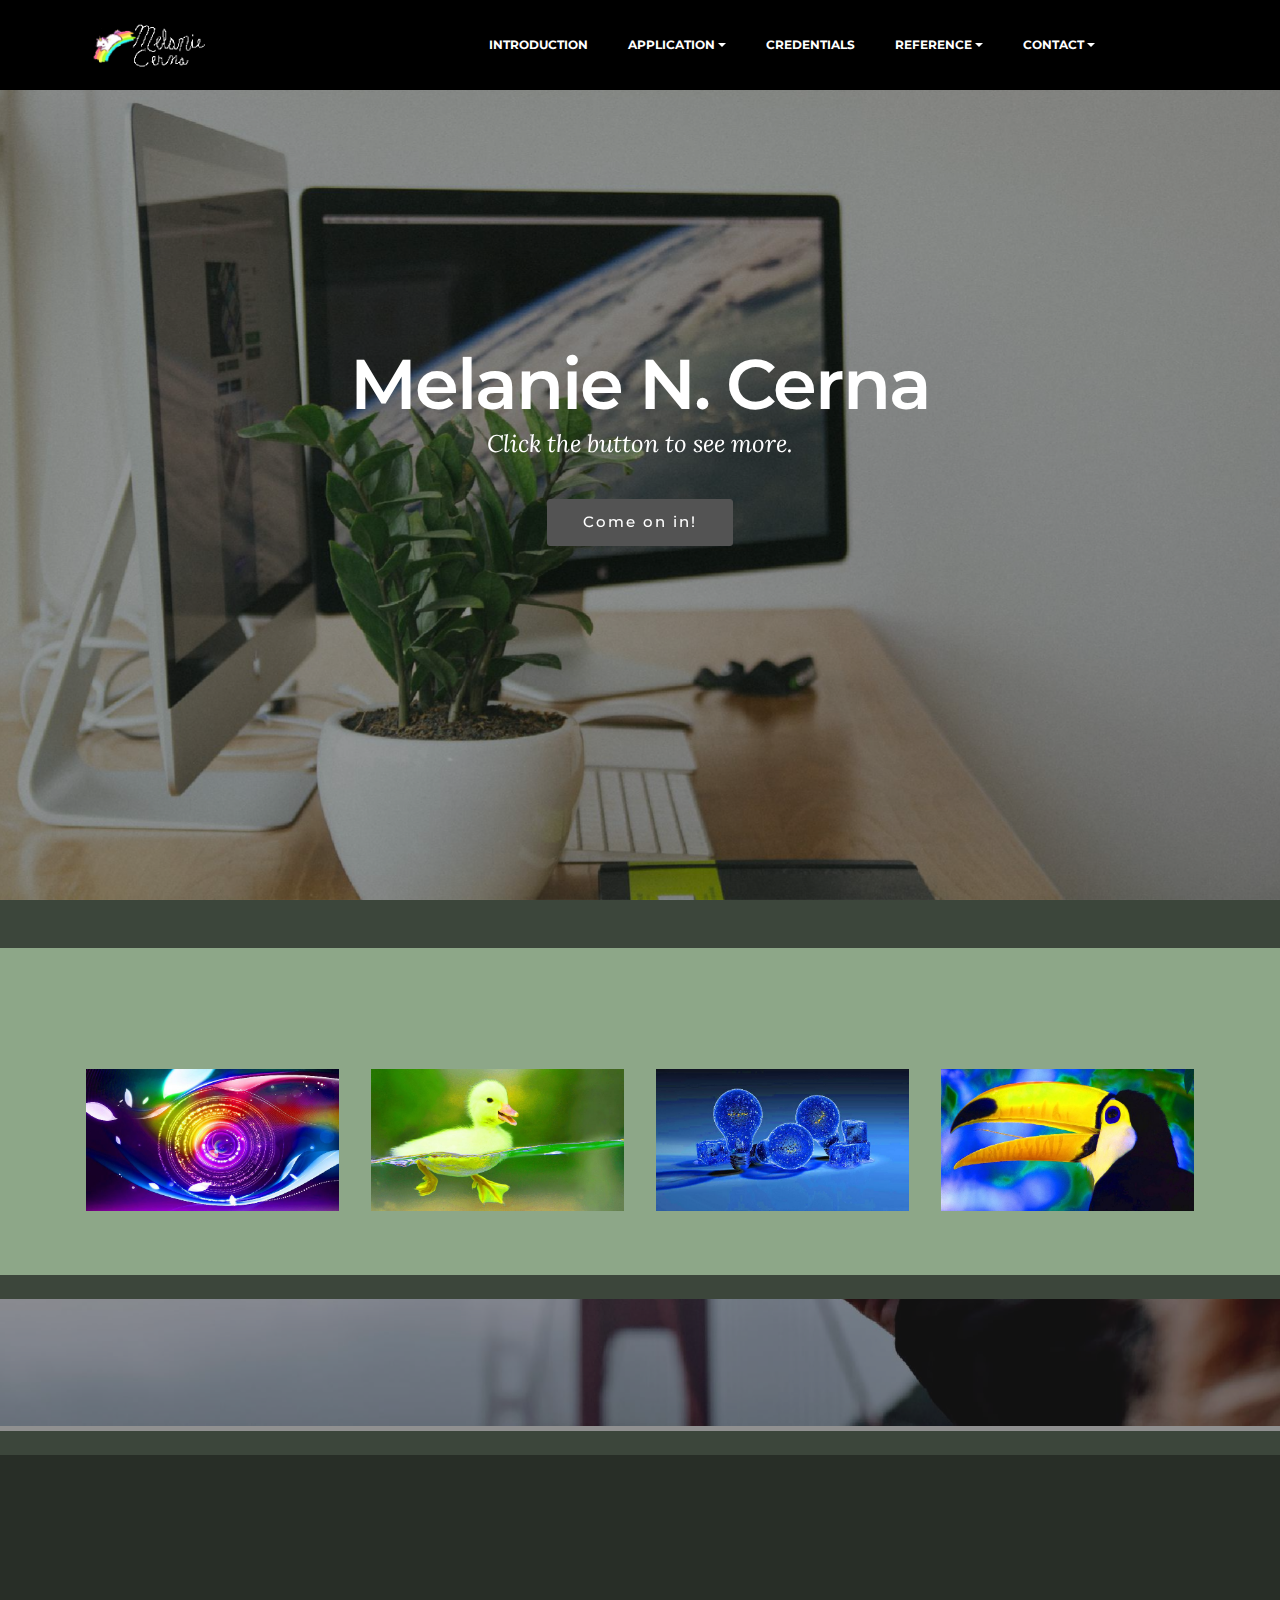
==== index.html @ 6607d33d "create github pages" ====
<!DOCTYPE html>
<html>
<head>
  <!-- Site made with Mobirise Website Builder v3.11.1, https://mobirise.com -->
  <meta charset="UTF-8">
  <meta http-equiv="X-UA-Compatible" content="IE=edge">
  <meta name="generator" content="Mobirise v3.11.1, mobirise.com">
  <meta name="viewport" content="width=device-width, initial-scale=1">
  <link rel="shortcut icon" href="assets/images/mobirise-logo-creation-384x128.png" type="image/x-icon">
  <meta name="description" content="">
  <title>Melanie Cerna</title>
  <link rel="stylesheet" href="https://fonts.googleapis.com/css?family=Lora:400,700,400italic,700italic&amp;subset=latin">
  <link rel="stylesheet" href="https://fonts.googleapis.com/css?family=Montserrat:400,700">
  <link rel="stylesheet" href="https://fonts.googleapis.com/css?family=Raleway:100,100i,200,200i,300,300i,400,400i,500,500i,600,600i,700,700i,800,800i,900,900i">
  <link rel="stylesheet" href="assets/bootstrap-material-design-font/css/material.css">
  <link rel="stylesheet" href="assets/et-line-font-plugin/style.css">
  <link rel="stylesheet" href="assets/web/assets/mobirise-icons/mobirise-icons.css">
  <link rel="stylesheet" href="assets/tether/tether.min.css">
  <link rel="stylesheet" href="assets/bootstrap/css/bootstrap.min.css">
  <link rel="stylesheet" href="assets/dropdown/css/style.css">
  <link rel="stylesheet" href="assets/animate.css/animate.min.css">
  <link rel="stylesheet" href="assets/socicon/css/styles.css">
  <link rel="stylesheet" href="assets/theme/css/style.css">
  <link rel="stylesheet" href="assets/mobirise-gallery/style.css">
  <link rel="stylesheet" href="assets/mobirise/css/mbr-additional.css" type="text/css">
  
  
  
</head>
<body>
<section id="ext_menu-2b">

    <nav class="navbar navbar-dropdown navbar-fixed-top">
        <div class="container">

            <div class="mbr-table">
                <div class="mbr-table-cell">

                    <div class="navbar-brand">
                        <a href="intro.html" class="navbar-logo"><img src="assets/images/mobirise-logo-creation-384x128.png" alt="Mobirise"></a>
                        
                    </div>

                </div>
                <div class="mbr-table-cell">

                    <button class="navbar-toggler pull-xs-right hidden-md-up" type="button" data-toggle="collapse" data-target="#exCollapsingNavbar">
                        <div class="hamburger-icon"></div>
                    </button>

                    <ul class="nav-dropdown collapse pull-xs-right nav navbar-nav navbar-toggleable-sm" id="exCollapsingNavbar"><li class="nav-item dropdown"><a class="nav-link link" href="intro.html" aria-expanded="false">INTRODUCTION</a></li><li class="nav-item dropdown open"><a class="nav-link link dropdown-toggle" href="https://mobirise.com/" data-toggle="dropdown-submenu" aria-expanded="true">APPLICATION</a><div class="dropdown-menu"><a class="dropdown-item" href="photoshop.html"><span class="mbri-photos mbr-iconfont mbr-iconfont-btn"></span>Adobe Photoshop</a><a class="dropdown-item" href="illustrator.html"><span class="etl-icon icon-pencil mbr-iconfont mbr-iconfont-btn"></span>Adobe Illustration</a><div class="dropdown"><a class="dropdown-item dropdown-toggle" href="#" data-toggle="dropdown-submenu" aria-expanded="false"><span class="mbri-opened-folder mbr-iconfont mbr-iconfont-btn"></span>Office Suite</a><div class="dropdown-menu dropdown-submenu"><div class="dropdown"><a class="dropdown-item dropdown-toggle" href="#" data-toggle="dropdown-submenu" aria-expanded="false">Word</a><div class="dropdown-menu dropdown-submenu"><a class="dropdown-item" href="melaniecerna.github.io/documents/Discuss IT Topic 6 done.pdf" target="_blank"><span class="mbri-to-local-drive mbr-iconfont mbr-iconfont-btn"></span>DiscussIT6</a></div></div><a class="dropdown-item" href="#">Powerpoint</a></div></div><a class="dropdown-item" href="#"></a><a class="dropdown-item" href="#"><span class="mbri-responsive mbr-iconfont mbr-iconfont-btn"></span>123D</a><a class="dropdown-item" href="premiere.html">Adobe Premiere</a></div></li><li class="nav-item"><a class="nav-link link" href="https://mobirise.com/">CREDENTIALS</a></li><li class="nav-item dropdown"><a class="nav-link link dropdown-toggle" href="https://mobirise.com/" data-toggle="dropdown-submenu" aria-expanded="false">REFERENCE</a><div class="dropdown-menu"><a class="dropdown-item" href="#"><span class="mbri-user mbr-iconfont mbr-iconfont-btn"></span>Mr.Pate</a><a class="dropdown-item" href="#"><span class="mbri-user mbr-iconfont mbr-iconfont-btn"></span>AP Teacher</a><a class="dropdown-item" href="#"><span class="mbri-user mbr-iconfont mbr-iconfont-btn"></span>Community Member</a><a class="dropdown-item" href="#"><span class="mbri-user mbr-iconfont mbr-iconfont-btn"></span>Family Friend</a></div></li><li class="nav-item dropdown"><a class="nav-link link dropdown-toggle" href="https://mobirise.com/" data-toggle="dropdown-submenu" aria-expanded="false">CONTACT</a><div class="dropdown-menu"><a class="dropdown-item" href="submission.html"><span class="mbri-contact-form mbr-iconfont mbr-iconfont-btn"></span>SUBMISSION</a></div></li><li class="nav-item"><a class="nav-link link" href="https://mobirise.com/"></a></li><li class="nav-item"><a class="nav-link link" href="https://mobirise.com/"></a></li></ul>
                    <button hidden="" class="navbar-toggler navbar-close" type="button" data-toggle="collapse" data-target="#exCollapsingNavbar">
                        <div class="close-icon"></div>
                    </button>

                </div>
            </div>

        </div>
    </nav>

</section>

<section class="engine"><a rel="external" href="https://mobirise.com">Mobirise Website Creator</a></section><section class="mbr-section mbr-section-hero mbr-section-full mbr-parallax-background mbr-after-navbar" id="header1-2l" style="background-image: url(assets/images/mbr-5-2000x1333.jpg);">

    <div class="mbr-overlay" style="opacity: 0.4; background-color: rgb(0, 0, 0);"></div>

    <div class="mbr-table-cell">

        <div class="container">
            <div class="row">
                <div class="mbr-section col-md-10 col-md-offset-1 text-xs-center">

                    <h1 class="mbr-section-title display-1">Melanie N. Cerna</h1>
                    <p class="mbr-section-lead lead">Click the button to see more.</p>
                    <div class="mbr-section-btn"><a class="btn btn-lg btn-black" href="intro.html">Come on in!</a> </div>
                </div>
            </div>
        </div>
    </div>

    

</section>

<section class="mbr-section mbr-section__container article" id="header3-2v" style="background-color: rgb(60, 70, 59); padding-top: 20px; padding-bottom: 0px;">
    <div class="container">
        <div class="row">
            <div class="col-xs-12">
                <h3 class="mbr-section-title display-2"></h3>
                <small class="mbr-section-subtitle"></small>
            </div>
        </div>
    </div>
</section>

<section class="mbr-section" id="content8-2r" data-bg-video="https://www.youtube.com/watch?v=uNCr7NdOJgw" style="padding-top: 0px; padding-bottom: 0px;">

    <div class="mbr-overlay" style="opacity: 0.5; background-color: rgb(0, 0, 0);">
    </div>

    <div class="container">
        
        
    </div>

</section>

<section class="mbr-section mbr-section__container article" id="header3-2w" style="background-color: rgb(60, 70, 59); padding-top: 20px; padding-bottom: 0px;">
    <div class="container">
        <div class="row">
            <div class="col-xs-12">
                <h3 class="mbr-section-title display-2"></h3>
                <small class="mbr-section-subtitle"></small>
            </div>
        </div>
    </div>
</section>

<section class="mbr-section mbr-section__container article" id="header3-3g" style="background-color: rgb(141, 167, 136); padding-top: 0px; padding-bottom: 0px;">
    <div class="container">
        <div class="row">
            <div class="col-xs-12">
                <h3 class="mbr-section-title display-2">A Little Preview of My Work!</h3>
                <small class="mbr-section-subtitle"></small>
            </div>
        </div>
    </div>
</section>

<section class="mbr-gallery mbr-section mbr-section-nopadding mbr-slider-carousel" id="gallery2-2x" data-filter="false" style="background-color: rgb(141, 167, 136); padding-top: 3rem; padding-bottom: 3rem;">
    <!-- Filter -->
    

    <!-- Gallery -->
    <div class="mbr-gallery-row container">
        <div class=" mbr-gallery-layout-default">
            <div>
                <div>
                    <div class="mbr-gallery-item mbr-gallery-item__mobirise3 mbr-gallery-item--p1" data-tags="Responsive" data-video-url="false">
                        <div href="#lb-gallery2-2x" data-slide-to="0" data-toggle="modal">
                            
                            

                            <img alt="" src="assets/images/digital-camera-lense-2000x1125-800x450.jpg">
                            
                            <span class="icon-focus"></span>
                            
                        </div>
                    </div><div class="mbr-gallery-item mbr-gallery-item__mobirise3 mbr-gallery-item--p1" data-tags="Responsive" data-video-url="false">
                        <div href="#lb-gallery2-2x" data-slide-to="1" data-toggle="modal">
                            
                            

                            <img alt="" src="assets/images/duckling-1-2000x1125-800x450.jpg">
                            
                            <span class="icon-focus"></span>
                            
                        </div>
                    </div><div class="mbr-gallery-item mbr-gallery-item__mobirise3 mbr-gallery-item--p1" data-tags="Responsive" data-video-url="false">
                        <div href="#lb-gallery2-2x" data-slide-to="2" data-toggle="modal">
                            
                            

                            <img alt="" src="assets/images/ice-glass-2000x1125-800x450.jpg">
                            
                            <span class="icon-focus"></span>
                            
                        </div>
                    </div><div class="mbr-gallery-item mbr-gallery-item__mobirise3 mbr-gallery-item--p1" data-tags="Responsive" data-video-url="false">
                        <div href="#lb-gallery2-2x" data-slide-to="3" data-toggle="modal">
                            
                            

                            <img alt="" src="assets/images/brazilian-birds-2000x1125-800x450.jpg">
                            
                            <span class="icon-focus"></span>
                            
                        </div>
                    </div>
                </div>
            </div>
            <div class="clearfix"></div>
        </div>
    </div>

    <!-- Lightbox -->
    <div data-app-prevent-settings="" class="mbr-slider modal fade carousel slide" tabindex="-1" data-keyboard="true" data-interval="false" id="lb-gallery2-2x">
        <div class="modal-dialog">
            <div class="modal-content">
                <div class="modal-body">
                    <ol class="carousel-indicators">
                        <li data-app-prevent-settings="" data-target="#lb-gallery2-2x" data-slide-to="0"></li><li data-app-prevent-settings="" data-target="#lb-gallery2-2x" data-slide-to="1"></li><li data-app-prevent-settings="" data-target="#lb-gallery2-2x" data-slide-to="2"></li><li data-app-prevent-settings="" data-target="#lb-gallery2-2x" class=" active" data-slide-to="3"></li>
                    </ol>
                    <div class="carousel-inner">
                        <div class="carousel-item">
                            <img alt="" src="assets/images/digital-camera-lense-2000x11254.jpg">
                        </div><div class="carousel-item">
                            <img alt="" src="assets/images/duckling-1-2000x1125.jpg">
                        </div><div class="carousel-item">
                            <img alt="" src="assets/images/ice-glass-2000x11255.jpg">
                        </div><div class="carousel-item active">
                            <img alt="" src="assets/images/brazilian-birds-2000x11256.jpg">
                        </div>
                    </div>
                    <a class="left carousel-control" role="button" data-slide="prev" href="#lb-gallery2-2x">
                        <span class="icon-prev" aria-hidden="true"></span>
                        <span class="sr-only">Previous</span>
                    </a>
                    <a class="right carousel-control" role="button" data-slide="next" href="#lb-gallery2-2x">
                        <span class="icon-next" aria-hidden="true"></span>
                        <span class="sr-only">Next</span>
                    </a>

                    <a class="close" href="#" role="button" data-dismiss="modal">
                        <span aria-hidden="true">×</span>
                        <span class="sr-only">Close</span>
                    </a>
                </div>
            </div>
        </div>
    </div>
</section>

<section class="mbr-section mbr-section__container article" id="header3-2z" style="background-color: rgb(60, 70, 59); padding-top: 20px; padding-bottom: 0px;">
    <div class="container">
        <div class="row">
            <div class="col-xs-12">
                <h3 class="mbr-section-title display-2"></h3>
                <small class="mbr-section-subtitle"></small>
            </div>
        </div>
    </div>
</section>

<section class="mbr-section article mbr-parallax-background" id="msg-box8-3e" style="background-image: url(assets/images/mbr-6-2000x1333.jpg); padding-top: 40px; padding-bottom: 40px;">

    <div class="mbr-overlay" style="opacity: 0.5; background-color: rgb(34, 34, 34);">
    </div>
    <div class="container">
        <div class="row">
            <div class="col-md-8 col-md-offset-2 text-xs-center">
                
                
                <div><a class="btn btn-danger" href="https://www.youtube.com/watch?v=mq1HylakJRM">Watch my Story!!</a></div>
            </div>
        </div>
    </div>

</section>

<section class="mbr-section mbr-section__container article" id="header3-3f" style="background-color: rgb(60, 70, 59); padding-top: 20px; padding-bottom: 0px;">
    <div class="container">
        <div class="row">
            <div class="col-xs-12">
                <h3 class="mbr-section-title display-2"></h3>
                <small class="mbr-section-subtitle"></small>
            </div>
        </div>
    </div>
</section>

<section class="mbr-section mbr-section-md-padding" id="social-buttons4-38" style="background-color: rgb(40, 46, 39); padding-top: 30px; padding-bottom: 30px;">
    
    <div class="container">
        <div class="row">
            <div class="col-md-8 col-md-offset-2 text-xs-center">
                <h3 class="mbr-section-title display-2">FOLLOW US</h3>
                <div><a class="btn btn-social" title="Twitter" target="_blank" href="#"><i class="socicon socicon-twitter"></i></a> <a class="btn btn-social" title="Facebook" target="_blank" href=" #"><i class="socicon socicon-facebook"></i></a> <a class="btn btn-social" title="Google+" target="_blank" href="#"><i class="socicon socicon-googleplus"></i></a> <a class="btn btn-social" title="YouTube" target="_blank" href="https://www.youtube.com/channel/UCCWuu9WI4gYq0EZupTtU0ww"><i class="socicon socicon-youtube"></i></a> <a class="btn btn-social" title="Instagram" target="_blank" href="#"><i class="socicon socicon-instagram"></i></a>      </div>
            </div>
        </div>
    </div>
</section>

<section class="mbr-footer footer4 mbr-section mbr-section-md-padding" id="contacts4-35" style="background-color: rgb(40, 46, 39); padding-top: 0px; padding-bottom: 0px;">
    
    <div class="container">
        <div class="mbr-contacts row">
            <div class="col-sm-8">
                <div class="row">
                    <div class="col-sm-6">
                        <p><strong>Address</strong><br>15015 SW 24th Street, Miami,FL<br>33185<br><br><br>
<strong>Contacts</strong><br>
Email:&nbsp;mcerna@miamiartsstudio.com<br>Phone:&nbsp;(786)-574-1025<br></p>
                    </div>
                    <div class="col-sm-6"></div>
                </div>
            </div>
            <div class="col-sm-4" data-form-type="formoid">
                <div data-form-alert="true">
                    <div hidden="" data-form-alert-success="true">Thanks for filling out form!</div>
                </div>
                <form action="https://mobirise.com/" method="post" data-form-title="MESSAGE">
                    <input type="hidden" value="dUTnLqi6zlxCQ/XoFtdEibriO3yAO1VmAvQqGO/AAaVDPTCxBOSgYIqZ64WEZKrZw2zZCkFE9Z1qxiAtex/Q+ufoEbJItRTCbBpmD2u3YBq5Lhl1LEHsSdOEklHel9WH" data-form-email="true">
                    
                    <div class="form-group">
                        <label class="form-control-label" for="contacts4-35-email">Email<span class="form-asterisk">*</span></label>
                        <input type="email" class="form-control input-sm input-inverse" name="email" required="" data-form-field="Email" id="contacts4-35-email">
                    </div>
                    
                    <div class="form-group">
                        <label class="form-control-label" for="contacts4-35-message">Message</label>
                        <textarea class="form-control input-sm input-inverse" name="message" data-form-field="Message" rows="4" id="contacts4-35-message"></textarea>
                    </div>
                    <div class="mbr-buttons mbr-buttons--right btn-inverse"><button type="submit" class="btn btn-sm btn-black">Contact me</button></div>
                </form>
            </div>
        </div>
    </div>
</section>


  <script src="assets/web/assets/jquery/jquery.min.js"></script>
  <script src="assets/tether/tether.min.js"></script>
  <script src="assets/bootstrap/js/bootstrap.min.js"></script>
  <script src="assets/smooth-scroll/SmoothScroll.js"></script>
  <script src="assets/dropdown/js/script.min.js"></script>
  <script src="assets/touchSwipe/jquery.touchSwipe.min.js"></script>
  <script src="assets/viewportChecker/jquery.viewportchecker.js"></script>
  <script src="assets/jarallax/jarallax.js"></script>
  <script src="assets/jquery-mb-ytplayer/jquery.mb.YTPlayer.min.js"></script>
  <script src="assets/masonry/masonry.pkgd.min.js"></script>
  <script src="assets/imagesloaded/imagesloaded.pkgd.min.js"></script>
  <script src="assets/bootstrap-carousel-swipe/bootstrap-carousel-swipe.js"></script>
  <script src="assets/theme/js/script.js"></script>
  <script src="assets/mobirise-gallery/player.min.js"></script>
  <script src="assets/mobirise-gallery/script.js"></script>
  <script src="assets/formoid/formoid.min.js"></script>
  
  
  <input name="animation" type="hidden">
  </body>
</html>
---- assets/bootstrap-material-design-font/css/material.css ----
@font-face {
  font-family: 'Material-Design-Icons';
  src: url('../fonts/Material-Design-Icons.eot?3ocs8m');
  src: url('../fonts/Material-Design-Icons.eot?#iefix3ocs8m') format('embedded-opentype'), url('../fonts/Material-Design-Icons.woff?3ocs8m') format('woff'), url('../fonts/Material-Design-Icons.ttf?3ocs8m') format('truetype'), url('../fonts/Material-Design-Icons.svg?3ocs8m#Material-Design-Icons') format('svg');
  font-weight: normal;
  font-style: normal;
}
[class^="mdi-"],
[class*="mdi-"] {
  speak: none;
  display: inline-block;
  font-style: normal;
  font-variant:normal;
  font-weight:normal;
  /*font-size:24px;*/
  line-height:1;
  font-family:'Material-Design-Icons' !important;
  text-rendering: auto;
  
  -webkit-font-smoothing: antialiased;
  -moz-osx-font-smoothing: grayscale;
  -webkit-transform: translate(0, 0);
      -ms-transform: translate(0, 0);
          transform: translate(0, 0);
}
[class^="mdi-"]:before,
[class*="mdi-"]:before {
  display: inline-block;
  speak: none;
  text-decoration: inherit;
}
[class^="mdi-"].pull-left,
[class*="mdi-"].pull-left {
  margin-right: .3em;
}
[class^="mdi-"].pull-right,
[class*="mdi-"].pull-right {
  margin-left: .3em;
}
[class^="mdi-"].mdi-lg:before,
[class*="mdi-"].mdi-lg:before,
[class^="mdi-"].mdi-lg:after,
[class*="mdi-"].mdi-lg:after {
  font-size: 1.33333333em;
  line-height: 0.75em;
  vertical-align: -15%;
}
[class^="mdi-"].mdi-2x:before,
[class*="mdi-"].mdi-2x:before,
[class^="mdi-"].mdi-2x:after,
[class*="mdi-"].mdi-2x:after {
  font-size: 2em;
}
[class^="mdi-"].mdi-3x:before,
[class*="mdi-"].mdi-3x:before,
[class^="mdi-"].mdi-3x:after,
[class*="mdi-"].mdi-3x:after {
  font-size: 3em;
}
[class^="mdi-"].mdi-4x:before,
[class*="mdi-"].mdi-4x:before,
[class^="mdi-"].mdi-4x:after,
[class*="mdi-"].mdi-4x:after {
  font-size: 4em;
}
[class^="mdi-"].mdi-5x:before,
[class*="mdi-"].mdi-5x:before,
[class^="mdi-"].mdi-5x:after,
[class*="mdi-"].mdi-5x:after {
  font-size: 5em;
}
[class^="mdi-device-signal-cellular-"]:after,
[class^="mdi-device-battery-"]:after,
[class^="mdi-device-battery-charging-"]:after,
[class^="mdi-device-signal-cellular-connected-no-internet-"]:after,
[class^="mdi-device-signal-wifi-"]:after,
[class^="mdi-device-signal-wifi-statusbar-not-connected"]:after,
.mdi-device-network-wifi:after {
  opacity: .3;
  position: absolute;
  left: 0;
  top: 0;
  z-index: 1;
  display: inline-block;
  speak: none;
  text-decoration: inherit;
}
[class^="mdi-device-signal-cellular-"]:after {
  content: "\e758";
}
[class^="mdi-device-battery-"]:after {
  content: "\e735";
}
[class^="mdi-device-battery-charging-"]:after {
  content: "\e733";
}
[class^="mdi-device-signal-cellular-connected-no-internet-"]:after {
  content: "\e75d";
}
[class^="mdi-device-signal-wifi-"]:after,
.mdi-device-network-wifi:after {
  content: "\e765";
}
[class^="mdi-device-signal-wifi-statusbasr-not-connected"]:after {
  content: "\e8f7";
}
.mdi-device-signal-cellular-off:after,
.mdi-device-signal-cellular-null:after,
.mdi-device-signal-cellular-no-sim:after,
.mdi-device-signal-wifi-off:after,
.mdi-device-signal-wifi-4-bar:after,
.mdi-device-signal-cellular-4-bar:after,
.mdi-device-battery-alert:after,
.mdi-device-signal-cellular-connected-no-internet-4-bar:after,
.mdi-device-battery-std:after,
.mdi-device-battery-full .mdi-device-battery-unknown:after {
  content: "";
}
.mdi-fw {
  width: 1.28571429em;
  text-align: center;
}
.mdi-ul {
  padding-left: 0;
  margin-left: 2.14285714em;
  list-style-type: none;
}
.mdi-ul > li {
  position: relative;
}
.mdi-li {
  position: absolute;
  left: -2.14285714em;
  width: 2.14285714em;
  top: 0.14285714em;
  text-align: center;
}
.mdi-li.mdi-lg {
  left: -1.85714286em;
}
.mdi-border {
  padding: .2em .25em .15em;
  border: solid 0.08em #eeeeee;
  border-radius: .1em;
}
.mdi-spin {
  -webkit-animation: mdi-spin 2s infinite linear;
  animation: mdi-spin 2s infinite linear;
  -webkit-transform-origin: 50% 50%;
  -ms-transform-origin: 50% 50%;
      transform-origin: 50% 50%;
}
.mdi-pulse {
  -webkit-animation: mdi-spin 1s steps(8) infinite;
  animation: mdi-spin 1s steps(8) infinite;
  -webkit-transform-origin: 50% 50%;
  -ms-transform-origin: 50% 50%;
      transform-origin: 50% 50%;
}
@-webkit-keyframes mdi-spin {
  0% {
    -webkit-transform: rotate(0deg);
    transform: rotate(0deg);
  }
  100% {
    -webkit-transform: rotate(359deg);
    transform: rotate(359deg);
  }
}
@keyframes mdi-spin {
  0% {
    -webkit-transform: rotate(0deg);
    transform: rotate(0deg);
  }
  100% {
    -webkit-transform: rotate(359deg);
    transform: rotate(359deg);
  }
}
.mdi-rotate-90 {
  filter: progid:DXImageTransform.Microsoft.BasicImage(rotation=1);
  -webkit-transform: rotate(90deg);
  -ms-transform: rotate(90deg);
  transform: rotate(90deg);
}
.mdi-rotate-180 {
  filter: progid:DXImageTransform.Microsoft.BasicImage(rotation=2);
  -webkit-transform: rotate(180deg);
  -ms-transform: rotate(180deg);
  transform: rotate(180deg);
}
.mdi-rotate-270 {
  filter: progid:DXImageTransform.Microsoft.BasicImage(rotation=3);
  -webkit-transform: rotate(270deg);
  -ms-transform: rotate(270deg);
  transform: rotate(270deg);
}
.mdi-flip-horizontal {
  filter: progid:DXImageTransform.Microsoft.BasicImage(rotation=0, mirror=1);
  -webkit-transform: scale(-1, 1);
  -ms-transform: scale(-1, 1);
  transform: scale(-1, 1);
}
.mdi-flip-vertical {
  filter: progid:DXImageTransform.Microsoft.BasicImage(rotation=2, mirror=1);
  -webkit-transform: scale(1, -1);
  -ms-transform: scale(1, -1);
  transform: scale(1, -1);
}
:root .mdi-rotate-90,
:root .mdi-rotate-180,
:root .mdi-rotate-270,
:root .mdi-flip-horizontal,
:root .mdi-flip-vertical {
  -webkit-filter: none;
          filter: none;
}
.mdi-stack {
  position: relative;
  display: inline-block;
  width: 2em;
  height: 2em;
  line-height: 2em;
  vertical-align: middle;
}
.mdi-stack-1x,
.mdi-stack-2x {
  position: absolute;
  left: 0;
  width: 100%;
  text-align: center;
}
.mdi-stack-1x {
  line-height: inherit;
}
.mdi-stack-2x {
  font-size: 2em;
}
.mdi-inverse {
  color: #ffffff;
}
/* Start Icons */
.mdi-action-3d-rotation:before {
  content: "\e600";
}
.mdi-action-accessibility:before {
  content: "\e601";
}
.mdi-action-account-balance-wallet:before {
  content: "\e602";
}
.mdi-action-account-balance:before {
  content: "\e603";
}
.mdi-action-account-box:before {
  content: "\e604";
}
.mdi-action-account-child:before {
  content: "\e605";
}
.mdi-action-account-circle:before {
  content: "\e606";
}
.mdi-action-add-shopping-cart:before {
  content: "\e607";
}
.mdi-action-alarm-add:before {
  content: "\e608";
}
.mdi-action-alarm-off:before {
  content: "\e609";
}
.mdi-action-alarm-on:before {
  content: "\e60a";
}
.mdi-action-alarm:before {
  content: "\e60b";
}
.mdi-action-android:before {
  content: "\e60c";
}
.mdi-action-announcement:before {
  content: "\e60d";
}
.mdi-action-aspect-ratio:before {
  content: "\e60e";
}
.mdi-action-assessment:before {
  content: "\e60f";
}
.mdi-action-assignment-ind:before {
  content: "\e610";
}
.mdi-action-assignment-late:before {
  content: "\e611";
}
.mdi-action-assignment-return:before {
  content: "\e612";
}
.mdi-action-assignment-returned:before {
  content: "\e613";
}
.mdi-action-assignment-turned-in:before {
  content: "\e614";
}
.mdi-action-assignment:before {
  content: "\e615";
}
.mdi-action-autorenew:before {
  content: "\e616";
}
.mdi-action-backup:before {
  content: "\e617";
}
.mdi-action-book:before {
  content: "\e618";
}
.mdi-action-bookmark-outline:before {
  content: "\e619";
}
.mdi-action-bookmark:before {
  content: "\e61a";
}
.mdi-action-bug-report:before {
  content: "\e61b";
}
.mdi-action-cached:before {
  content: "\e61c";
}
.mdi-action-check-circle:before {
  content: "\e61d";
}
.mdi-action-class:before {
  content: "\e61e";
}
.mdi-action-credit-card:before {
  content: "\e61f";
}
.mdi-action-dashboard:before {
  content: "\e620";
}
.mdi-action-delete:before {
  content: "\e621";
}
.mdi-action-description:before {
  content: "\e622";
}
.mdi-action-dns:before {
  content: "\e623";
}
.mdi-action-done-all:before {
  content: "\e624";
}
.mdi-action-done:before {
  content: "\e625";
}
.mdi-action-event:before {
  content: "\e626";
}
.mdi-action-exit-to-app:before {
  content: "\e627";
}
.mdi-action-explore:before {
  content: "\e628";
}
.mdi-action-extension:before {
  content: "\e629";
}
.mdi-action-face-unlock:before {
  content: "\e62a";
}
.mdi-action-favorite-outline:before {
  content: "\e62b";
}
.mdi-action-favorite:before {
  content: "\e62c";
}
.mdi-action-find-in-page:before {
  content: "\e62d";
}
.mdi-action-find-replace:before {
  content: "\e62e";
}
.mdi-action-flip-to-back:before {
  content: "\e62f";
}
.mdi-action-flip-to-front:before {
  content: "\e630";
}
.mdi-action-get-app:before {
  content: "\e631";
}
.mdi-action-grade:before {
  content: "\e632";
}
.mdi-action-group-work:before {
  content: "\e633";
}
.mdi-action-help:before {
  content: "\e634";
}
.mdi-action-highlight-remove:before {
  content: "\e635";
}
.mdi-action-history:before {
  content: "\e636";
}
.mdi-action-home:before {
  content: "\e637";
}
.mdi-action-https:before {
  content: "\e638";
}
.mdi-action-info-outline:before {
  content: "\e639";
}
.mdi-action-info:before {
  content: "\e63a";
}
.mdi-action-input:before {
  content: "\e63b";
}
.mdi-action-invert-colors:before {
  content: "\e63c";
}
.mdi-action-label-outline:before {
  content: "\e63d";
}
.mdi-action-label:before {
  content: "\e63e";
}
.mdi-action-language:before {
  content: "\e63f";
}
.mdi-action-launch:before {
  content: "\e640";
}
.mdi-action-list:before {
  content: "\e641";
}
.mdi-action-lock-open:before {
  content: "\e642";
}
.mdi-action-lock-outline:before {
  content: "\e643";
}
.mdi-action-lock:before {
  content: "\e644";
}
.mdi-action-loyalty:before {
  content: "\e645";
}
.mdi-action-markunread-mailbox:before {
  content: "\e646";
}
.mdi-action-note-add:before {
  content: "\e647";
}
.mdi-action-open-in-browser:before {
  content: "\e648";
}
.mdi-action-open-in-new:before {
  content: "\e649";
}
.mdi-action-open-with:before {
  content: "\e64a";
}
.mdi-action-pageview:before {
  content: "\e64b";
}
.mdi-action-payment:before {
  content: "\e64c";
}
.mdi-action-perm-camera-mic:before {
  content: "\e64d";
}
.mdi-action-perm-contact-cal:before {
  content: "\e64e";
}
.mdi-action-perm-data-setting:before {
  content: "\e64f";
}
.mdi-action-perm-device-info:before {
  content: "\e650";
}
.mdi-action-perm-identity:before {
  content: "\e651";
}
.mdi-action-perm-media:before {
  content: "\e652";
}
.mdi-action-perm-phone-msg:before {
  content: "\e653";
}
.mdi-action-perm-scan-wifi:before {
  content: "\e654";
}
.mdi-action-picture-in-picture:before {
  content: "\e655";
}
.mdi-action-polymer:before {
  content: "\e656";
}
.mdi-action-print:before {
  content: "\e657";
}
.mdi-action-query-builder:before {
  content: "\e658";
}
.mdi-action-question-answer:before {
  content: "\e659";
}
.mdi-action-receipt:before {
  content: "\e65a";
}
.mdi-action-redeem:before {
  content: "\e65b";
}
.mdi-action-reorder:before {
  content: "\e65c";
}
.mdi-action-report-problem:before {
  content: "\e65d";
}
.mdi-action-restore:before {
  content: "\e65e";
}
.mdi-action-room:before {
  content: "\e65f";
}
.mdi-action-schedule:before {
  content: "\e660";
}
.mdi-action-search:before {
  content: "\e661";
}
.mdi-action-settings-applications:before {
  content: "\e662";
}
.mdi-action-settings-backup-restore:before {
  content: "\e663";
}
.mdi-action-settings-bluetooth:before {
  content: "\e664";
}
.mdi-action-settings-cell:before {
  content: "\e665";
}
.mdi-action-settings-display:before {
  content: "\e666";
}
.mdi-action-settings-ethernet:before {
  content: "\e667";
}
.mdi-action-settings-input-antenna:before {
  content: "\e668";
}
.mdi-action-settings-input-component:before {
  content: "\e669";
}
.mdi-action-settings-input-composite:before {
  content: "\e66a";
}
.mdi-action-settings-input-hdmi:before {
  content: "\e66b";
}
.mdi-action-settings-input-svideo:before {
  content: "\e66c";
}
.mdi-action-settings-overscan:before {
  content: "\e66d";
}
.mdi-action-settings-phone:before {
  content: "\e66e";
}
.mdi-action-settings-power:before {
  content: "\e66f";
}
.mdi-action-settings-remote:before {
  content: "\e670";
}
.mdi-action-settings-voice:before {
  content: "\e671";
}
.mdi-action-settings:before {
  content: "\e672";
}
.mdi-action-shop-two:before {
  content: "\e673";
}
.mdi-action-shop:before {
  content: "\e674";
}
.mdi-action-shopping-basket:before {
  content: "\e675";
}
.mdi-action-shopping-cart:before {
  content: "\e676";
}
.mdi-action-speaker-notes:before {
  content: "\e677";
}
.mdi-action-spellcheck:before {
  content: "\e678";
}
.mdi-action-star-rate:before {
  content: "\e679";
}
.mdi-action-stars:before {
  content: "\e67a";
}
.mdi-action-store:before {
  content: "\e67b";
}
.mdi-action-subject:before {
  content: "\e67c";
}
.mdi-action-supervisor-account:before {
  content: "\e67d";
}
.mdi-action-swap-horiz:before {
  content: "\e67e";
}
.mdi-action-swap-vert-circle:before {
  content: "\e67f";
}
.mdi-action-swap-vert:before {
  content: "\e680";
}
.mdi-action-system-update-tv:before {
  content: "\e681";
}
.mdi-action-tab-unselected:before {
  content: "\e682";
}
.mdi-action-tab:before {
  content: "\e683";
}
.mdi-action-theaters:before {
  content: "\e684";
}
.mdi-action-thumb-down:before {
  content: "\e685";
}
.mdi-action-thumb-up:before {
  content: "\e686";
}
.mdi-action-thumbs-up-down:before {
  content: "\e687";
}
.mdi-action-toc:before {
  content: "\e688";
}
.mdi-action-today:before {
  content: "\e689";
}
.mdi-action-track-changes:before {
  content: "\e68a";
}
.mdi-action-translate:before {
  content: "\e68b";
}
.mdi-action-trending-down:before {
  content: "\e68c";
}
.mdi-action-trending-neutral:before {
  content: "\e68d";
}
.mdi-action-trending-up:before {
  content: "\e68e";
}
.mdi-action-turned-in-not:before {
  content: "\e68f";
}
.mdi-action-turned-in:before {
  content: "\e690";
}
.mdi-action-verified-user:before {
  content: "\e691";
}
.mdi-action-view-agenda:before {
  content: "\e692";
}
.mdi-action-view-array:before {
  content: "\e693";
}
.mdi-action-view-carousel:before {
  content: "\e694";
}
.mdi-action-view-column:before {
  content: "\e695";
}
.mdi-action-view-day:before {
  content: "\e696";
}
.mdi-action-view-headline:before {
  content: "\e697";
}
.mdi-action-view-list:before {
  content: "\e698";
}
.mdi-action-view-module:before {
  content: "\e699";
}
.mdi-action-view-quilt:before {
  content: "\e69a";
}
.mdi-action-view-stream:before {
  content: "\e69b";
}
.mdi-action-view-week:before {
  content: "\e69c";
}
.mdi-action-visibility-off:before {
  content: "\e69d";
}
.mdi-action-visibility:before {
  content: "\e69e";
}
.mdi-action-wallet-giftcard:before {
  content: "\e69f";
}
.mdi-action-wallet-membership:before {
  content: "\e6a0";
}
.mdi-action-wallet-travel:before {
  content: "\e6a1";
}
.mdi-action-work:before {
  content: "\e6a2";
}
.mdi-alert-error:before {
  content: "\e6a3";
}
.mdi-alert-warning:before {
  content: "\e6a4";
}
.mdi-av-album:before {
  content: "\e6a5";
}
.mdi-av-closed-caption:before {
  content: "\e6a6";
}
.mdi-av-equalizer:before {
  content: "\e6a7";
}
.mdi-av-explicit:before {
  content: "\e6a8";
}
.mdi-av-fast-forward:before {
  content: "\e6a9";
}
.mdi-av-fast-rewind:before {
  content: "\e6aa";
}
.mdi-av-games:before {
  content: "\e6ab";
}
.mdi-av-hearing:before {
  content: "\e6ac";
}
.mdi-av-high-quality:before {
  content: "\e6ad";
}
.mdi-av-loop:before {
  content: "\e6ae";
}
.mdi-av-mic-none:before {
  content: "\e6af";
}
.mdi-av-mic-off:before {
  content: "\e6b0";
}
.mdi-av-mic:before {
  content: "\e6b1";
}
.mdi-av-movie:before {
  content: "\e6b2";
}
.mdi-av-my-library-add:before {
  content: "\e6b3";
}
.mdi-av-my-library-books:before {
  content: "\e6b4";
}
.mdi-av-my-library-music:before {
  content: "\e6b5";
}
.mdi-av-new-releases:before {
  content: "\e6b6";
}
.mdi-av-not-interested:before {
  content: "\e6b7";
}
.mdi-av-pause-circle-fill:before {
  content: "\e6b8";
}
.mdi-av-pause-circle-outline:before {
  content: "\e6b9";
}
.mdi-av-pause:before {
  content: "\e6ba";
}
.mdi-av-play-arrow:before {
  content: "\e6bb";
}
.mdi-av-play-circle-fill:before {
  content: "\e6bc";
}
.mdi-av-play-circle-outline:before {
  content: "\e6bd";
}
.mdi-av-play-shopping-bag:before {
  content: "\e6be";
}
.mdi-av-playlist-add:before {
  content: "\e6bf";
}
.mdi-av-queue-music:before {
  content: "\e6c0";
}
.mdi-av-queue:before {
  content: "\e6c1";
}
.mdi-av-radio:before {
  content: "\e6c2";
}
.mdi-av-recent-actors:before {
  content: "\e6c3";
}
.mdi-av-repeat-one:before {
  content: "\e6c4";
}
.mdi-av-repeat:before {
  content: "\e6c5";
}
.mdi-av-replay:before {
  content: "\e6c6";
}
.mdi-av-shuffle:before {
  content: "\e6c7";
}
.mdi-av-skip-next:before {
  content: "\e6c8";
}
.mdi-av-skip-previous:before {
  content: "\e6c9";
}
.mdi-av-snooze:before {
  content: "\e6ca";
}
.mdi-av-stop:before {
  content: "\e6cb";
}
.mdi-av-subtitles:before {
  content: "\e6cc";
}
.mdi-av-surround-sound:before {
  content: "\e6cd";
}
.mdi-av-timer:before {
  content: "\e6ce";
}
.mdi-av-video-collection:before {
  content: "\e6cf";
}
.mdi-av-videocam-off:before {
  content: "\e6d0";
}
.mdi-av-videocam:before {
  content: "\e6d1";
}
.mdi-av-volume-down:before {
  content: "\e6d2";
}
.mdi-av-volume-mute:before {
  content: "\e6d3";
}
.mdi-av-volume-off:before {
  content: "\e6d4";
}
.mdi-av-volume-up:before {
  content: "\e6d5";
}
.mdi-av-web:before {
  content: "\e6d6";
}
.mdi-communication-business:before {
  content: "\e6d7";
}
.mdi-communication-call-end:before {
  content: "\e6d8";
}
.mdi-communication-call-made:before {
  content: "\e6d9";
}
.mdi-communication-call-merge:before {
  content: "\e6da";
}
.mdi-communication-call-missed:before {
  content: "\e6db";
}
.mdi-communication-call-received:before {
  content: "\e6dc";
}
.mdi-communication-call-split:before {
  content: "\e6dd";
}
.mdi-communication-call:before {
  content: "\e6de";
}
.mdi-communication-chat:before {
  content: "\e6df";
}
.mdi-communication-clear-all:before {
  content: "\e6e0";
}
.mdi-communication-comment:before {
  content: "\e6e1";
}
.mdi-communication-contacts:before {
  content: "\e6e2";
}
.mdi-communication-dialer-sip:before {
  content: "\e6e3";
}
.mdi-communication-dialpad:before {
  content: "\e6e4";
}
.mdi-communication-dnd-on:before {
  content: "\e6e5";
}
.mdi-communication-email:before {
  content: "\e6e6";
}
.mdi-communication-forum:before {
  content: "\e6e7";
}
.mdi-communication-import-export:before {
  content: "\e6e8";
}
.mdi-communication-invert-colors-off:before {
  content: "\e6e9";
}
.mdi-communication-invert-colors-on:before {
  content: "\e6ea";
}
.mdi-communication-live-help:before {
  content: "\e6eb";
}
.mdi-communication-location-off:before {
  content: "\e6ec";
}
.mdi-communication-location-on:before {
  content: "\e6ed";
}
.mdi-communication-message:before {
  content: "\e6ee";
}
.mdi-communication-messenger:before {
  content: "\e6ef";
}
.mdi-communication-no-sim:before {
  content: "\e6f0";
}
.mdi-communication-phone:before {
  content: "\e6f1";
}
.mdi-communication-portable-wifi-off:before {
  content: "\e6f2";
}
.mdi-communication-quick-contacts-dialer:before {
  content: "\e6f3";
}
.mdi-communication-quick-contacts-mail:before {
  content: "\e6f4";
}
.mdi-communication-ring-volume:before {
  content: "\e6f5";
}
.mdi-communication-stay-current-landscape:before {
  content: "\e6f6";
}
.mdi-communication-stay-current-portrait:before {
  content: "\e6f7";
}
.mdi-communication-stay-primary-landscape:before {
  content: "\e6f8";
}
.mdi-communication-stay-primary-portrait:before {
  content: "\e6f9";
}
.mdi-communication-swap-calls:before {
  content: "\e6fa";
}
.mdi-communication-textsms:before {
  content: "\e6fb";
}
.mdi-communication-voicemail:before {
  content: "\e6fc";
}
.mdi-communication-vpn-key:before {
  content: "\e6fd";
}
.mdi-content-add-box:before {
  content: "\e6fe";
}
.mdi-content-add-circle-outline:before {
  content: "\e6ff";
}
.mdi-content-add-circle:before {
  content: "\e700";
}
.mdi-content-add:before {
  content: "\e701";
}
.mdi-content-archive:before {
  content: "\e702";
}
.mdi-content-backspace:before {
  content: "\e703";
}
.mdi-content-block:before {
  content: "\e704";
}
.mdi-content-clear:before {
  content: "\e705";
}
.mdi-content-content-copy:before {
  content: "\e706";
}
.mdi-content-content-cut:before {
  content: "\e707";
}
.mdi-content-content-paste:before {
  content: "\e708";
}
.mdi-content-create:before {
  content: "\e709";
}
.mdi-content-drafts:before {
  content: "\e70a";
}
.mdi-content-filter-list:before {
  content: "\e70b";
}
.mdi-content-flag:before {
  content: "\e70c";
}
.mdi-content-forward:before {
  content: "\e70d";
}
.mdi-content-gesture:before {
  content: "\e70e";
}
.mdi-content-inbox:before {
  content: "\e70f";
}
.mdi-content-link:before {
  content: "\e710";
}
.mdi-content-mail:before {
  content: "\e711";
}
.mdi-content-markunread:before {
  content: "\e712";
}
.mdi-content-redo:before {
  content: "\e713";
}
.mdi-content-remove-circle-outline:before {
  content: "\e714";
}
.mdi-content-remove-circle:before {
  content: "\e715";
}
.mdi-content-remove:before {
  content: "\e716";
}
.mdi-content-reply-all:before {
  content: "\e717";
}
.mdi-content-reply:before {
  content: "\e718";
}
.mdi-content-report:before {
  content: "\e719";
}
.mdi-content-save:before {
  content: "\e71a";
}
.mdi-content-select-all:before {
  content: "\e71b";
}
.mdi-content-send:before {
  content: "\e71c";
}
.mdi-content-sort:before {
  content: "\e71d";
}
.mdi-content-text-format:before {
  content: "\e71e";
}
.mdi-content-undo:before {
  content: "\e71f";
}
.mdi-editor-attach-file:before {
  content: "\e776";
}
.mdi-editor-attach-money:before {
  content: "\e777";
}
.mdi-editor-border-all:before {
  content: "\e778";
}
.mdi-editor-border-bottom:before {
  content: "\e779";
}
.mdi-editor-border-clear:before {
  content: "\e77a";
}
.mdi-editor-border-color:before {
  content: "\e77b";
}
.mdi-editor-border-horizontal:before {
  content: "\e77c";
}
.mdi-editor-border-inner:before {
  content: "\e77d";
}
.mdi-editor-border-left:before {
  content: "\e77e";
}
.mdi-editor-border-outer:before {
  content: "\e77f";
}
.mdi-editor-border-right:before {
  content: "\e780";
}
.mdi-editor-border-style:before {
  content: "\e781";
}
.mdi-editor-border-top:before {
  content: "\e782";
}
.mdi-editor-border-vertical:before {
  content: "\e783";
}
.mdi-editor-format-align-center:before {
  content: "\e784";
}
.mdi-editor-format-align-justify:before {
  content: "\e785";
}
.mdi-editor-format-align-left:before {
  content: "\e786";
}
.mdi-editor-format-align-right:before {
  content: "\e787";
}
.mdi-editor-format-bold:before {
  content: "\e788";
}
.mdi-editor-format-clear:before {
  content: "\e789";
}
.mdi-editor-format-color-fill:before {
  content: "\e78a";
}
.mdi-editor-format-color-reset:before {
  content: "\e78b";
}
.mdi-editor-format-color-text:before {
  content: "\e78c";
}
.mdi-editor-format-indent-decrease:before {
  content: "\e78d";
}
.mdi-editor-format-indent-increase:before {
  content: "\e78e";
}
.mdi-editor-format-italic:before {
  content: "\e78f";
}
.mdi-editor-format-line-spacing:before {
  content: "\e790";
}
.mdi-editor-format-list-bulleted:before {
  content: "\e791";
}
.mdi-editor-format-list-numbered:before {
  content: "\e792";
}
.mdi-editor-format-paint:before {
  content: "\e793";
}
.mdi-editor-format-quote:before {
  content: "\e794";
}
.mdi-editor-format-size:before {
  content: "\e795";
}
.mdi-editor-format-strikethrough:before {
  content: "\e796";
}
.mdi-editor-format-textdirection-l-to-r:before {
  content: "\e797";
}
.mdi-editor-format-textdirection-r-to-l:before {
  content: "\e798";
}
.mdi-editor-format-underline:before {
  content: "\e799";
}
.mdi-editor-functions:before {
  content: "\e79a";
}
.mdi-editor-insert-chart:before {
  content: "\e79b";
}
.mdi-editor-insert-comment:before {
  content: "\e79c";
}
.mdi-editor-insert-drive-file:before {
  content: "\e79d";
}
.mdi-editor-insert-emoticon:before {
  content: "\e79e";
}
.mdi-editor-insert-invitation:before {
  content: "\e79f";
}
.mdi-editor-insert-link:before {
  content: "\e7a0";
}
.mdi-editor-insert-photo:before {
  content: "\e7a1";
}
.mdi-editor-merge-type:before {
  content: "\e7a2";
}
.mdi-editor-mode-comment:before {
  content: "\e7a3";
}
.mdi-editor-mode-edit:before {
  content: "\e7a4";
}
.mdi-editor-publish:before {
  content: "\e7a5";
}
.mdi-editor-vertical-align-bottom:before {
  content: "\e7a6";
}
.mdi-editor-vertical-align-center:before {
  content: "\e7a7";
}
.mdi-editor-vertical-align-top:before {
  content: "\e7a8";
}
.mdi-editor-wrap-text:before {
  content: "\e7a9";
}
.mdi-file-attachment:before {
  content: "\e7aa";
}
.mdi-file-cloud-circle:before {
  content: "\e7ab";
}
.mdi-file-cloud-done:before {
  content: "\e7ac";
}
.mdi-file-cloud-download:before {
  content: "\e7ad";
}
.mdi-file-cloud-off:before {
  content: "\e7ae";
}
.mdi-file-cloud-queue:before {
  content: "\e7af";
}
.mdi-file-cloud-upload:before {
  content: "\e7b0";
}
.mdi-file-cloud:before {
  content: "\e7b1";
}
.mdi-file-file-download:before {
  content: "\e7b2";
}
.mdi-file-file-upload:before {
  content: "\e7b3";
}
.mdi-file-folder-open:before {
  content: "\e7b4";
}
.mdi-file-folder-shared:before {
  content: "\e7b5";
}
.mdi-file-folder:before {
  content: "\e7b6";
}
.mdi-device-access-alarm:before {
  content: "\e720";
}
.mdi-device-access-alarms:before {
  content: "\e721";
}
.mdi-device-access-time:before {
  content: "\e722";
}
.mdi-device-add-alarm:before {
  content: "\e723";
}
.mdi-device-airplanemode-off:before {
  content: "\e724";
}
.mdi-device-airplanemode-on:before {
  content: "\e725";
}
.mdi-device-battery-20:before {
  content: "\e726";
}
.mdi-device-battery-30:before {
  content: "\e727";
}
.mdi-device-battery-50:before {
  content: "\e728";
}
.mdi-device-battery-60:before {
  content: "\e729";
}
.mdi-device-battery-80:before {
  content: "\e72a";
}
.mdi-device-battery-90:before {
  content: "\e72b";
}
.mdi-device-battery-alert:before {
  content: "\e72c";
}
.mdi-device-battery-charging-20:before {
  content: "\e72d";
}
.mdi-device-battery-charging-30:before {
  content: "\e72e";
}
.mdi-device-battery-charging-50:before {
  content: "\e72f";
}
.mdi-device-battery-charging-60:before {
  content: "\e730";
}
.mdi-device-battery-charging-80:before {
  content: "\e731";
}
.mdi-device-battery-charging-90:before {
  content: "\e732";
}
.mdi-device-battery-charging-full:before {
  content: "\e733";
}
.mdi-device-battery-full:before {
  content: "\e734";
}
.mdi-device-battery-std:before {
  content: "\e735";
}
.mdi-device-battery-unknown:before {
  content: "\e736";
}
.mdi-device-bluetooth-connected:before {
  content: "\e737";
}
.mdi-device-bluetooth-disabled:before {
  content: "\e738";
}
.mdi-device-bluetooth-searching:before {
  content: "\e739";
}
.mdi-device-bluetooth:before {
  content: "\e73a";
}
.mdi-device-brightness-auto:before {
  content: "\e73b";
}
.mdi-device-brightness-high:before {
  content: "\e73c";
}
.mdi-device-brightness-low:before {
  content: "\e73d";
}
.mdi-device-brightness-medium:before {
  content: "\e73e";
}
.mdi-device-data-usage:before {
  content: "\e73f";
}
.mdi-device-developer-mode:before {
  content: "\e740";
}
.mdi-device-devices:before {
  content: "\e741";
}
.mdi-device-dvr:before {
  content: "\e742";
}
.mdi-device-gps-fixed:before {
  content: "\e743";
}
.mdi-device-gps-not-fixed:before {
  content: "\e744";
}
.mdi-device-gps-off:before {
  content: "\e745";
}
.mdi-device-location-disabled:before {
  content: "\e746";
}
.mdi-device-location-searching:before {
  content: "\e747";
}
.mdi-device-multitrack-audio:before {
  content: "\e748";
}
.mdi-device-network-cell:before {
  content: "\e749";
}
.mdi-device-network-wifi:before {
  content: "\e74a";
}
.mdi-device-nfc:before {
  content: "\e74b";
}
.mdi-device-now-wallpaper:before {
  content: "\e74c";
}
.mdi-device-now-widgets:before {
  content: "\e74d";
}
.mdi-device-screen-lock-landscape:before {
  content: "\e74e";
}
.mdi-device-screen-lock-portrait:before {
  content: "\e74f";
}
.mdi-device-screen-lock-rotation:before {
  content: "\e750";
}
.mdi-device-screen-rotation:before {
  content: "\e751";
}
.mdi-device-sd-storage:before {
  content: "\e752";
}
.mdi-device-settings-system-daydream:before {
  content: "\e753";
}
.mdi-device-signal-cellular-0-bar:before {
  content: "\e754";
}
.mdi-device-signal-cellular-1-bar:before {
  content: "\e755";
}
.mdi-device-signal-cellular-2-bar:before {
  content: "\e756";
}
.mdi-device-signal-cellular-3-bar:before {
  content: "\e757";
}
.mdi-device-signal-cellular-4-bar:before {
  content: "\e758";
}
.mdi-signal-wifi-statusbar-connected-no-internet-after:before {
  content: "\e8f6";
}
.mdi-device-signal-cellular-connected-no-internet-0-bar:before {
  content: "\e759";
}
.mdi-device-signal-cellular-connected-no-internet-1-bar:before {
  content: "\e75a";
}
.mdi-device-signal-cellular-connected-no-internet-2-bar:before {
  content: "\e75b";
}
.mdi-device-signal-cellular-connected-no-internet-3-bar:before {
  content: "\e75c";
}
.mdi-device-signal-cellular-connected-no-internet-4-bar:before {
  content: "\e75d";
}
.mdi-device-signal-cellular-no-sim:before {
  content: "\e75e";
}
.mdi-device-signal-cellular-null:before {
  content: "\e75f";
}
.mdi-device-signal-cellular-off:before {
  content: "\e760";
}
.mdi-device-signal-wifi-0-bar:before {
  content: "\e761";
}
.mdi-device-signal-wifi-1-bar:before {
  content: "\e762";
}
.mdi-device-signal-wifi-2-bar:before {
  content: "\e763";
}
.mdi-device-signal-wifi-3-bar:before {
  content: "\e764";
}
.mdi-device-signal-wifi-4-bar:before {
  content: "\e765";
}
.mdi-device-signal-wifi-off:before {
  content: "\e766";
}
.mdi-device-signal-wifi-statusbar-1-bar:before {
  content: "\e767";
}
.mdi-device-signal-wifi-statusbar-2-bar:before {
  content: "\e768";
}
.mdi-device-signal-wifi-statusbar-3-bar:before {
  content: "\e769";
}
.mdi-device-signal-wifi-statusbar-4-bar:before {
  content: "\e76a";
}
.mdi-device-signal-wifi-statusbar-connected-no-internet-:before {
  content: "\e76b";
}
.mdi-device-signal-wifi-statusbar-connected-no-internet:before {
  content: "\e76f";
}
.mdi-device-signal-wifi-statusbar-connected-no-internet-2:before {
  content: "\e76c";
}
.mdi-device-signal-wifi-statusbar-connected-no-internet-3:before {
  content: "\e76d";
}
.mdi-device-signal-wifi-statusbar-connected-no-internet-4:before {
  content: "\e76e";
}
.mdi-signal-wifi-statusbar-not-connected-after:before {
  content: "\e8f7";
}
.mdi-device-signal-wifi-statusbar-not-connected:before {
  content: "\e770";
}
.mdi-device-signal-wifi-statusbar-null:before {
  content: "\e771";
}
.mdi-device-storage:before {
  content: "\e772";
}
.mdi-device-usb:before {
  content: "\e773";
}
.mdi-device-wifi-lock:before {
  content: "\e774";
}
.mdi-device-wifi-tethering:before {
  content: "\e775";
}
.mdi-hardware-cast-connected:before {
  content: "\e7b7";
}
.mdi-hardware-cast:before {
  content: "\e7b8";
}
.mdi-hardware-computer:before {
  content: "\e7b9";
}
.mdi-hardware-desktop-mac:before {
  content: "\e7ba";
}
.mdi-hardware-desktop-windows:before {
  content: "\e7bb";
}
.mdi-hardware-dock:before {
  content: "\e7bc";
}
.mdi-hardware-gamepad:before {
  content: "\e7bd";
}
.mdi-hardware-headset-mic:before {
  content: "\e7be";
}
.mdi-hardware-headset:before {
  content: "\e7bf";
}
.mdi-hardware-keyboard-alt:before {
  content: "\e7c0";
}
.mdi-hardware-keyboard-arrow-down:before {
  content: "\e7c1";
}
.mdi-hardware-keyboard-arrow-left:before {
  content: "\e7c2";
}
.mdi-hardware-keyboard-arrow-right:before {
  content: "\e7c3";
}
.mdi-hardware-keyboard-arrow-up:before {
  content: "\e7c4";
}
.mdi-hardware-keyboard-backspace:before {
  content: "\e7c5";
}
.mdi-hardware-keyboard-capslock:before {
  content: "\e7c6";
}
.mdi-hardware-keyboard-control:before {
  content: "\e7c7";
}
.mdi-hardware-keyboard-hide:before {
  content: "\e7c8";
}
.mdi-hardware-keyboard-return:before {
  content: "\e7c9";
}
.mdi-hardware-keyboard-tab:before {
  content: "\e7ca";
}
.mdi-hardware-keyboard-voice:before {
  content: "\e7cb";
}
.mdi-hardware-keyboard:before {
  content: "\e7cc";
}
.mdi-hardware-laptop-chromebook:before {
  content: "\e7cd";
}
.mdi-hardware-laptop-mac:before {
  content: "\e7ce";
}
.mdi-hardware-laptop-windows:before {
  content: "\e7cf";
}
.mdi-hardware-laptop:before {
  content: "\e7d0";
}
.mdi-hardware-memory:before {
  content: "\e7d1";
}
.mdi-hardware-mouse:before {
  content: "\e7d2";
}
.mdi-hardware-phone-android:before {
  content: "\e7d3";
}
.mdi-hardware-phone-iphone:before {
  content: "\e7d4";
}
.mdi-hardware-phonelink-off:before {
  content: "\e7d5";
}
.mdi-hardware-phonelink:before {
  content: "\e7d6";
}
.mdi-hardware-security:before {
  content: "\e7d7";
}
.mdi-hardware-sim-card:before {
  content: "\e7d8";
}
.mdi-hardware-smartphone:before {
  content: "\e7d9";
}
.mdi-hardware-speaker:before {
  content: "\e7da";
}
.mdi-hardware-tablet-android:before {
  content: "\e7db";
}
.mdi-hardware-tablet-mac:before {
  content: "\e7dc";
}
.mdi-hardware-tablet:before {
  content: "\e7dd";
}
.mdi-hardware-tv:before {
  content: "\e7de";
}
.mdi-hardware-watch:before {
  content: "\e7df";
}
.mdi-image-add-to-photos:before {
  content: "\e7e0";
}
.mdi-image-adjust:before {
  content: "\e7e1";
}
.mdi-image-assistant-photo:before {
  content: "\e7e2";
}
.mdi-image-audiotrack:before {
  content: "\e7e3";
}
.mdi-image-blur-circular:before {
  content: "\e7e4";
}
.mdi-image-blur-linear:before {
  content: "\e7e5";
}
.mdi-image-blur-off:before {
  content: "\e7e6";
}
.mdi-image-blur-on:before {
  content: "\e7e7";
}
.mdi-image-brightness-1:before {
  content: "\e7e8";
}
.mdi-image-brightness-2:before {
  content: "\e7e9";
}
.mdi-image-brightness-3:before {
  content: "\e7ea";
}
.mdi-image-brightness-4:before {
  content: "\e7eb";
}
.mdi-image-brightness-5:before {
  content: "\e7ec";
}
.mdi-image-brightness-6:before {
  content: "\e7ed";
}
.mdi-image-brightness-7:before {
  content: "\e7ee";
}
.mdi-image-brush:before {
  content: "\e7ef";
}
.mdi-image-camera-alt:before {
  content: "\e7f0";
}
.mdi-image-camera-front:before {
  content: "\e7f1";
}
.mdi-image-camera-rear:before {
  content: "\e7f2";
}
.mdi-image-camera-roll:before {
  content: "\e7f3";
}
.mdi-image-camera:before {
  content: "\e7f4";
}
.mdi-image-center-focus-strong:before {
  content: "\e7f5";
}
.mdi-image-center-focus-weak:before {
  content: "\e7f6";
}
.mdi-image-collections:before {
  content: "\e7f7";
}
.mdi-image-color-lens:before {
  content: "\e7f8";
}
.mdi-image-colorize:before {
  content: "\e7f9";
}
.mdi-image-compare:before {
  content: "\e7fa";
}
.mdi-image-control-point-duplicate:before {
  content: "\e7fb";
}
.mdi-image-control-point:before {
  content: "\e7fc";
}
.mdi-image-crop-3-2:before {
  content: "\e7fd";
}
.mdi-image-crop-5-4:before {
  content: "\e7fe";
}
.mdi-image-crop-7-5:before {
  content: "\e7ff";
}
.mdi-image-crop-16-9:before {
  content: "\e800";
}
.mdi-image-crop-din:before {
  content: "\e801";
}
.mdi-image-crop-free:before {
  content: "\e802";
}
.mdi-image-crop-landscape:before {
  content: "\e803";
}
.mdi-image-crop-original:before {
  content: "\e804";
}
.mdi-image-crop-portrait:before {
  content: "\e805";
}
.mdi-image-crop-square:before {
  content: "\e806";
}
.mdi-image-crop:before {
  content: "\e807";
}
.mdi-image-dehaze:before {
  content: "\e808";
}
.mdi-image-details:before {
  content: "\e809";
}
.mdi-image-edit:before {
  content: "\e80a";
}
.mdi-image-exposure-minus-1:before {
  content: "\e80b";
}
.mdi-image-exposure-minus-2:before {
  content: "\e80c";
}
.mdi-image-exposure-plus-1:before {
  content: "\e80d";
}
.mdi-image-exposure-plus-2:before {
  content: "\e80e";
}
.mdi-image-exposure-zero:before {
  content: "\e80f";
}
.mdi-image-exposure:before {
  content: "\e810";
}
.mdi-image-filter-1:before {
  content: "\e811";
}
.mdi-image-filter-2:before {
  content: "\e812";
}
.mdi-image-filter-3:before {
  content: "\e813";
}
.mdi-image-filter-4:before {
  content: "\e814";
}
.mdi-image-filter-5:before {
  content: "\e815";
}
.mdi-image-filter-6:before {
  content: "\e816";
}
.mdi-image-filter-7:before {
  content: "\e817";
}
.mdi-image-filter-8:before {
  content: "\e818";
}
.mdi-image-filter-9-plus:before {
  content: "\e819";
}
.mdi-image-filter-9:before {
  content: "\e81a";
}
.mdi-image-filter-b-and-w:before {
  content: "\e81b";
}
.mdi-image-filter-center-focus:before {
  content: "\e81c";
}
.mdi-image-filter-drama:before {
  content: "\e81d";
}
.mdi-image-filter-frames:before {
  content: "\e81e";
}
.mdi-image-filter-hdr:before {
  content: "\e81f";
}
.mdi-image-filter-none:before {
  content: "\e820";
}
.mdi-image-filter-tilt-shift:before {
  content: "\e821";
}
.mdi-image-filter-vintage:before {
  content: "\e822";
}
.mdi-image-filter:before {
  content: "\e823";
}
.mdi-image-flare:before {
  content: "\e824";
}
.mdi-image-flash-auto:before {
  content: "\e825";
}
.mdi-image-flash-off:before {
  content: "\e826";
}
.mdi-image-flash-on:before {
  content: "\e827";
}
.mdi-image-flip:before {
  content: "\e828";
}
.mdi-image-gradient:before {
  content: "\e829";
}
.mdi-image-grain:before {
  content: "\e82a";
}
.mdi-image-grid-off:before {
  content: "\e82b";
}
.mdi-image-grid-on:before {
  content: "\e82c";
}
.mdi-image-hdr-off:before {
  content: "\e82d";
}
.mdi-image-hdr-on:before {
  content: "\e82e";
}
.mdi-image-hdr-strong:before {
  content: "\e82f";
}
.mdi-image-hdr-weak:before {
  content: "\e830";
}
.mdi-image-healing:before {
  content: "\e831";
}
.mdi-image-image-aspect-ratio:before {
  content: "\e832";
}
.mdi-image-image:before {
  content: "\e833";
}
.mdi-image-iso:before {
  content: "\e834";
}
.mdi-image-landscape:before {
  content: "\e835";
}
.mdi-image-leak-add:before {
  content: "\e836";
}
.mdi-image-leak-remove:before {
  content: "\e837";
}
.mdi-image-lens:before {
  content: "\e838";
}
.mdi-image-looks-3:before {
  content: "\e839";
}
.mdi-image-looks-4:before {
  content: "\e83a";
}
.mdi-image-looks-5:before {
  content: "\e83b";
}
.mdi-image-looks-6:before {
  content: "\e83c";
}
.mdi-image-looks-one:before {
  content: "\e83d";
}
.mdi-image-looks-two:before {
  content: "\e83e";
}
.mdi-image-looks:before {
  content: "\e83f";
}
.mdi-image-loupe:before {
  content: "\e840";
}
.mdi-image-movie-creation:before {
  content: "\e841";
}
.mdi-image-nature-people:before {
  content: "\e842";
}
.mdi-image-nature:before {
  content: "\e843";
}
.mdi-image-navigate-before:before {
  content: "\e844";
}
.mdi-image-navigate-next:before {
  content: "\e845";
}
.mdi-image-palette:before {
  content: "\e846";
}
.mdi-image-panorama-fisheye:before {
  content: "\e847";
}
.mdi-image-panorama-horizontal:before {
  content: "\e848";
}
.mdi-image-panorama-vertical:before {
  content: "\e849";
}
.mdi-image-panorama-wide-angle:before {
  content: "\e84a";
}
.mdi-image-panorama:before {
  content: "\e84b";
}
.mdi-image-photo-album:before {
  content: "\e84c";
}
.mdi-image-photo-camera:before {
  content: "\e84d";
}
.mdi-image-photo-library:before {
  content: "\e84e";
}
.mdi-image-photo:before {
  content: "\e84f";
}
.mdi-image-portrait:before {
  content: "\e850";
}
.mdi-image-remove-red-eye:before {
  content: "\e851";
}
.mdi-image-rotate-left:before {
  content: "\e852";
}
.mdi-image-rotate-right:before {
  content: "\e853";
}
.mdi-image-slideshow:before {
  content: "\e854";
}
.mdi-image-straighten:before {
  content: "\e855";
}
.mdi-image-style:before {
  content: "\e856";
}
.mdi-image-switch-camera:before {
  content: "\e857";
}
.mdi-image-switch-video:before {
  content: "\e858";
}
.mdi-image-tag-faces:before {
  content: "\e859";
}
.mdi-image-texture:before {
  content: "\e85a";
}
.mdi-image-timelapse:before {
  content: "\e85b";
}
.mdi-image-timer-3:before {
  content: "\e85c";
}
.mdi-image-timer-10:before {
  content: "\e85d";
}
.mdi-image-timer-auto:before {
  content: "\e85e";
}
.mdi-image-timer-off:before {
  content: "\e85f";
}
.mdi-image-timer:before {
  content: "\e860";
}
.mdi-image-tonality:before {
  content: "\e861";
}
.mdi-image-transform:before {
  content: "\e862";
}
.mdi-image-tune:before {
  content: "\e863";
}
.mdi-image-wb-auto:before {
  content: "\e864";
}
.mdi-image-wb-cloudy:before {
  content: "\e865";
}
.mdi-image-wb-incandescent:before {
  content: "\e866";
}
.mdi-image-wb-irradescent:before {
  content: "\e867";
}
.mdi-image-wb-sunny:before {
  content: "\e868";
}
.mdi-maps-beenhere:before {
  content: "\e869";
}
.mdi-maps-directions-bike:before {
  content: "\e86a";
}
.mdi-maps-directions-bus:before {
  content: "\e86b";
}
.mdi-maps-directions-car:before {
  content: "\e86c";
}
.mdi-maps-directions-ferry:before {
  content: "\e86d";
}
.mdi-maps-directions-subway:before {
  content: "\e86e";
}
.mdi-maps-directions-train:before {
  content: "\e86f";
}
.mdi-maps-directions-transit:before {
  content: "\e870";
}
.mdi-maps-directions-walk:before {
  content: "\e871";
}
.mdi-maps-directions:before {
  content: "\e872";
}
.mdi-maps-flight:before {
  content: "\e873";
}
.mdi-maps-hotel:before {
  content: "\e874";
}
.mdi-maps-layers-clear:before {
  content: "\e875";
}
.mdi-maps-layers:before {
  content: "\e876";
}
.mdi-maps-local-airport:before {
  content: "\e877";
}
.mdi-maps-local-atm:before {
  content: "\e878";
}
.mdi-maps-local-attraction:before {
  content: "\e879";
}
.mdi-maps-local-bar:before {
  content: "\e87a";
}
.mdi-maps-local-cafe:before {
  content: "\e87b";
}
.mdi-maps-local-car-wash:before {
  content: "\e87c";
}
.mdi-maps-local-convenience-store:before {
  content: "\e87d";
}
.mdi-maps-local-drink:before {
  content: "\e87e";
}
.mdi-maps-local-florist:before {
  content: "\e87f";
}
.mdi-maps-local-gas-station:before {
  content: "\e880";
}
.mdi-maps-local-grocery-store:before {
  content: "\e881";
}
.mdi-maps-local-hospital:before {
  content: "\e882";
}
.mdi-maps-local-hotel:before {
  content: "\e883";
}
.mdi-maps-local-laundry-service:before {
  content: "\e884";
}
.mdi-maps-local-library:before {
  content: "\e885";
}
.mdi-maps-local-mall:before {
  content: "\e886";
}
.mdi-maps-local-movies:before {
  content: "\e887";
}
.mdi-maps-local-offer:before {
  content: "\e888";
}
.mdi-maps-local-parking:before {
  content: "\e889";
}
.mdi-maps-local-pharmacy:before {
  content: "\e88a";
}
.mdi-maps-local-phone:before {
  content: "\e88b";
}
.mdi-maps-local-pizza:before {
  content: "\e88c";
}
.mdi-maps-local-play:before {
  content: "\e88d";
}
.mdi-maps-local-post-office:before {
  content: "\e88e";
}
.mdi-maps-local-print-shop:before {
  content: "\e88f";
}
.mdi-maps-local-restaurant:before {
  content: "\e890";
}
.mdi-maps-local-see:before {
  content: "\e891";
}
.mdi-maps-local-shipping:before {
  content: "\e892";
}
.mdi-maps-local-taxi:before {
  content: "\e893";
}
.mdi-maps-location-history:before {
  content: "\e894";
}
.mdi-maps-map:before {
  content: "\e895";
}
.mdi-maps-my-location:before {
  content: "\e896";
}
.mdi-maps-navigation:before {
  content: "\e897";
}
.mdi-maps-pin-drop:before {
  content: "\e898";
}
.mdi-maps-place:before {
  content: "\e899";
}
.mdi-maps-rate-review:before {
  content: "\e89a";
}
.mdi-maps-restaurant-menu:before {
  content: "\e89b";
}
.mdi-maps-satellite:before {
  content: "\e89c";
}
.mdi-maps-store-mall-directory:before {
  content: "\e89d";
}
.mdi-maps-terrain:before {
  content: "\e89e";
}
.mdi-maps-traffic:before {
  content: "\e89f";
}
.mdi-navigation-apps:before {
  content: "\e8a0";
}
.mdi-navigation-arrow-back:before {
  content: "\e8a1";
}
.mdi-navigation-arrow-drop-down-circle:before {
  content: "\e8a2";
}
.mdi-navigation-arrow-drop-down:before {
  content: "\e8a3";
}
.mdi-navigation-arrow-drop-up:before {
  content: "\e8a4";
}
.mdi-navigation-arrow-forward:before {
  content: "\e8a5";
}
.mdi-navigation-cancel:before {
  content: "\e8a6";
}
.mdi-navigation-check:before {
  content: "\e8a7";
}
.mdi-navigation-chevron-left:before {
  content: "\e8a8";
}
.mdi-navigation-chevron-right:before {
  content: "\e8a9";
}
.mdi-navigation-close:before {
  content: "\e8aa";
}
.mdi-navigation-expand-less:before {
  content: "\e8ab";
}
.mdi-navigation-expand-more:before {
  content: "\e8ac";
}
.mdi-navigation-fullscreen-exit:before {
  content: "\e8ad";
}
.mdi-navigation-fullscreen:before {
  content: "\e8ae";
}
.mdi-navigation-menu:before {
  content: "\e8af";
}
.mdi-navigation-more-horiz:before {
  content: "\e8b0";
}
.mdi-navigation-more-vert:before {
  content: "\e8b1";
}
.mdi-navigation-refresh:before {
  content: "\e8b2";
}
.mdi-navigation-unfold-less:before {
  content: "\e8b3";
}
.mdi-navigation-unfold-more:before {
  content: "\e8b4";
}
.mdi-notification-adb:before {
  content: "\e8b5";
}
.mdi-notification-bluetooth-audio:before {
  content: "\e8b6";
}
.mdi-notification-disc-full:before {
  content: "\e8b7";
}
.mdi-notification-dnd-forwardslash:before {
  content: "\e8b8";
}
.mdi-notification-do-not-disturb:before {
  content: "\e8b9";
}
.mdi-notification-drive-eta:before {
  content: "\e8ba";
}
.mdi-notification-event-available:before {
  content: "\e8bb";
}
.mdi-notification-event-busy:before {
  content: "\e8bc";
}
.mdi-notification-event-note:before {
  content: "\e8bd";
}
.mdi-notification-folder-special:before {
  content: "\e8be";
}
.mdi-notification-mms:before {
  content: "\e8bf";
}
.mdi-notification-more:before {
  content: "\e8c0";
}
.mdi-notification-network-locked:before {
  content: "\e8c1";
}
.mdi-notification-phone-bluetooth-speaker:before {
  content: "\e8c2";
}
.mdi-notification-phone-forwarded:before {
  content: "\e8c3";
}
.mdi-notification-phone-in-talk:before {
  content: "\e8c4";
}
.mdi-notification-phone-locked:before {
  content: "\e8c5";
}
.mdi-notification-phone-missed:before {
  content: "\e8c6";
}
.mdi-notification-phone-paused:before {
  content: "\e8c7";
}
.mdi-notification-play-download:before {
  content: "\e8c8";
}
.mdi-notification-play-install:before {
  content: "\e8c9";
}
.mdi-notification-sd-card:before {
  content: "\e8ca";
}
.mdi-notification-sim-card-alert:before {
  content: "\e8cb";
}
.mdi-notification-sms-failed:before {
  content: "\e8cc";
}
.mdi-notification-sms:before {
  content: "\e8cd";
}
.mdi-notification-sync-disabled:before {
  content: "\e8ce";
}
.mdi-notification-sync-problem:before {
  content: "\e8cf";
}
.mdi-notification-sync:before {
  content: "\e8d0";
}
.mdi-notification-system-update:before {
  content: "\e8d1";
}
.mdi-notification-tap-and-play:before {
  content: "\e8d2";
}
.mdi-notification-time-to-leave:before {
  content: "\e8d3";
}
.mdi-notification-vibration:before {
  content: "\e8d4";
}
.mdi-notification-voice-chat:before {
  content: "\e8d5";
}
.mdi-notification-vpn-lock:before {
  content: "\e8d6";
}
.mdi-social-cake:before {
  content: "\e8d7";
}
.mdi-social-domain:before {
  content: "\e8d8";
}
.mdi-social-group-add:before {
  content: "\e8d9";
}
.mdi-social-group:before {
  content: "\e8da";
}
.mdi-social-location-city:before {
  content: "\e8db";
}
.mdi-social-mood:before {
  content: "\e8dc";
}
.mdi-social-notifications-none:before {
  content: "\e8dd";
}
.mdi-social-notifications-off:before {
  content: "\e8de";
}
.mdi-social-notifications-on:before {
  content: "\e8df";
}
.mdi-social-notifications-paused:before {
  content: "\e8e0";
}
.mdi-social-notifications:before {
  content: "\e8e1";
}
.mdi-social-pages:before {
  content: "\e8e2";
}
.mdi-social-party-mode:before {
  content: "\e8e3";
}
.mdi-social-people-outline:before {
  content: "\e8e4";
}
.mdi-social-people:before {
  content: "\e8e5";
}
.mdi-social-person-add:before {
  content: "\e8e6";
}
.mdi-social-person-outline:before {
  content: "\e8e7";
}
.mdi-social-person:before {
  content: "\e8e8";
}
.mdi-social-plus-one:before {
  content: "\e8e9";
}
.mdi-social-poll:before {
  content: "\e8ea";
}
.mdi-social-public:before {
  content: "\e8eb";
}
.mdi-social-school:before {
  content: "\e8ec";
}
.mdi-social-share:before {
  content: "\e8ed";
}
.mdi-social-whatshot:before {
  content: "\e8ee";
}
.mdi-toggle-check-box-outline-blank:before {
  content: "\e8ef";
}
.mdi-toggle-check-box:before {
  content: "\e8f0";
}
.mdi-toggle-radio-button-off:before {
  content: "\e8f1";
}
.mdi-toggle-radio-button-on:before {
  content: "\e8f2";
}
.mdi-toggle-star-half:before {
  content: "\e8f3";
}
.mdi-toggle-star-outline:before {
  content: "\e8f4";
}
.mdi-toggle-star:before {
  content: "\e8f5";
}
---- assets/et-line-font-plugin/style.css ----
@font-face {
	font-family: 'et-line';
	src:url('fonts/et-line.eot');
	src:url('fonts/et-line.eot?#iefix') format('embedded-opentype'),
		url('fonts/et-line.woff') format('woff'),
		url('fonts/et-line.ttf') format('truetype'),
		url('fonts/et-line.svg#et-line') format('svg');
	font-weight: normal;
	font-style: normal;
}

/* Use the following CSS code if you want to use data attributes for inserting your icons */
.etl-icon, [data-icon]:before {
	font-family: 'et-line';
	content: attr(data-icon);
	speak: none;
	font-weight: normal;
	font-variant: normal;
	text-transform: none;
	line-height: 1;
	-webkit-font-smoothing: antialiased;
	-moz-osx-font-smoothing: grayscale;
	display:inline-block;
}

/* Use the following CSS code if you want to have a class per icon */
/*
Instead of a list of all class selectors,
you can use the generic selector below, but it's slower:
[class*="icon-"] {
*/
.icon-mobile, .icon-laptop, .icon-desktop, .icon-tablet, .icon-phone, .icon-document, .icon-documents, .icon-search, .icon-clipboard, .icon-newspaper, .icon-notebook, .icon-book-open, .icon-browser, .icon-calendar, .icon-presentation, .icon-picture, .icon-pictures, .icon-video, .icon-camera, .icon-printer, .icon-toolbox, .icon-briefcase, .icon-wallet, .icon-gift, .icon-bargraph, .icon-grid, .icon-expand, .icon-focus, .icon-edit, .icon-adjustments, .icon-ribbon, .icon-hourglass, .icon-lock, .icon-megaphone, .icon-shield, .icon-trophy, .icon-flag, .icon-map, .icon-puzzle, .icon-basket, .icon-envelope, .icon-streetsign, .icon-telescope, .icon-gears, .icon-key, .icon-paperclip, .icon-attachment, .icon-pricetags, .icon-lightbulb, .icon-layers, .icon-pencil, .icon-tools, .icon-tools-2, .icon-scissors, .icon-paintbrush, .icon-magnifying-glass, .icon-circle-compass, .icon-linegraph, .icon-mic, .icon-strategy, .icon-beaker, .icon-caution, .icon-recycle, .icon-anchor, .icon-profile-male, .icon-profile-female, .icon-bike, .icon-wine, .icon-hotairballoon, .icon-globe, .icon-genius, .icon-map-pin, .icon-dial, .icon-chat, .icon-heart, .icon-cloud, .icon-upload, .icon-download, .icon-target, .icon-hazardous, .icon-piechart, .icon-speedometer, .icon-global, .icon-compass, .icon-lifesaver, .icon-clock, .icon-aperture, .icon-quote, .icon-scope, .icon-alarmclock, .icon-refresh, .icon-happy, .icon-sad, .icon-facebook, .icon-twitter, .icon-googleplus, .icon-rss, .icon-tumblr, .icon-linkedin, .icon-dribbble {
	font-family: 'et-line';
	speak: none;
	font-style: normal;
	font-weight: normal;
	font-variant: normal;
	text-transform: none;
	line-height: 1;
	-webkit-font-smoothing: antialiased;
	-moz-osx-font-smoothing: grayscale;
	display:inline-block;
}
.icon-mobile:before {
	content: "\e000";
}
.icon-laptop:before {
	content: "\e001";
}
.icon-desktop:before {
	content: "\e002";
}
.icon-tablet:before {
	content: "\e003";
}
.icon-phone:before {
	content: "\e004";
}
.icon-document:before {
	content: "\e005";
}
.icon-documents:before {
	content: "\e006";
}
.icon-search:before {
	content: "\e007";
}
.icon-clipboard:before {
	content: "\e008";
}
.icon-newspaper:before {
	content: "\e009";
}
.icon-notebook:before {
	content: "\e00a";
}
.icon-book-open:before {
	content: "\e00b";
}
.icon-browser:before {
	content: "\e00c";
}
.icon-calendar:before {
	content: "\e00d";
}
.icon-presentation:before {
	content: "\e00e";
}
.icon-picture:before {
	content: "\e00f";
}
.icon-pictures:before {
	content: "\e010";
}
.icon-video:before {
	content: "\e011";
}
.icon-camera:before {
	content: "\e012";
}
.icon-printer:before {
	content: "\e013";
}
.icon-toolbox:before {
	content: "\e014";
}
.icon-briefcase:before {
	content: "\e015";
}
.icon-wallet:before {
	content: "\e016";
}
.icon-gift:before {
	content: "\e017";
}
.icon-bargraph:before {
	content: "\e018";
}
.icon-grid:before {
	content: "\e019";
}
.icon-expand:before {
	content: "\e01a";
}
.icon-focus:before {
	content: "\e01b";
}
.icon-edit:before {
	content: "\e01c";
}
.icon-adjustments:before {
	content: "\e01d";
}
.icon-ribbon:before {
	content: "\e01e";
}
.icon-hourglass:before {
	content: "\e01f";
}
.icon-lock:before {
	content: "\e020";
}
.icon-megaphone:before {
	content: "\e021";
}
.icon-shield:before {
	content: "\e022";
}
.icon-trophy:before {
	content: "\e023";
}
.icon-flag:before {
	content: "\e024";
}
.icon-map:before {
	content: "\e025";
}
.icon-puzzle:before {
	content: "\e026";
}
.icon-basket:before {
	content: "\e027";
}
.icon-envelope:before {
	content: "\e028";
}
.icon-streetsign:before {
	content: "\e029";
}
.icon-telescope:before {
	content: "\e02a";
}
.icon-gears:before {
	content: "\e02b";
}
.icon-key:before {
	content: "\e02c";
}
.icon-paperclip:before {
	content: "\e02d";
}
.icon-attachment:before {
	content: "\e02e";
}
.icon-pricetags:before {
	content: "\e02f";
}
.icon-lightbulb:before {
	content: "\e030";
}
.icon-layers:before {
	content: "\e031";
}
.icon-pencil:before {
	content: "\e032";
}
.icon-tools:before {
	content: "\e033";
}
.icon-tools-2:before {
	content: "\e034";
}
.icon-scissors:before {
	content: "\e035";
}
.icon-paintbrush:before {
	content: "\e036";
}
.icon-magnifying-glass:before {
	content: "\e037";
}
.icon-circle-compass:before {
	content: "\e038";
}
.icon-linegraph:before {
	content: "\e039";
}
.icon-mic:before {
	content: "\e03a";
}
.icon-strategy:before {
	content: "\e03b";
}
.icon-beaker:before {
	content: "\e03c";
}
.icon-caution:before {
	content: "\e03d";
}
.icon-recycle:before {
	content: "\e03e";
}
.icon-anchor:before {
	content: "\e03f";
}
.icon-profile-male:before {
	content: "\e040";
}
.icon-profile-female:before {
	content: "\e041";
}
.icon-bike:before {
	content: "\e042";
}
.icon-wine:before {
	content: "\e043";
}
.icon-hotairballoon:before {
	content: "\e044";
}
.icon-globe:before {
	content: "\e045";
}
.icon-genius:before {
	content: "\e046";
}
.icon-map-pin:before {
	content: "\e047";
}
.icon-dial:before {
	content: "\e048";
}
.icon-chat:before {
	content: "\e049";
}
.icon-heart:before {
	content: "\e04a";
}
.icon-cloud:before {
	content: "\e04b";
}
.icon-upload:before {
	content: "\e04c";
}
.icon-download:before {
	content: "\e04d";
}
.icon-target:before {
	content: "\e04e";
}
.icon-hazardous:before {
	content: "\e04f";
}
.icon-piechart:before {
	content: "\e050";
}
.icon-speedometer:before {
	content: "\e051";
}
.icon-global:before {
	content: "\e052";
}
.icon-compass:before {
	content: "\e053";
}
.icon-lifesaver:before {
	content: "\e054";
}
.icon-clock:before {
	content: "\e055";
}
.icon-aperture:before {
	content: "\e056";
}
.icon-quote:before {
	content: "\e057";
}
.icon-scope:before {
	content: "\e058";
}
.icon-alarmclock:before {
	content: "\e059";
}
.icon-refresh:before {
	content: "\e05a";
}
.icon-happy:before {
	content: "\e05b";
}
.icon-sad:before {
	content: "\e05c";
}
.icon-facebook:before {
	content: "\e05d";
}
.icon-twitter:before {
	content: "\e05e";
}
.icon-googleplus:before {
	content: "\e05f";
}
.icon-rss:before {
	content: "\e060";
}
.icon-tumblr:before {
	content: "\e061";
}
.icon-linkedin:before {
	content: "\e062";
}
.icon-dribbble:before {
	content: "\e063";
}
---- assets/web/assets/mobirise-icons/mobirise-icons.css ----
@font-face {
  font-family: 'MobiriseIcons';
  src:  url('mobirise-icons.eot?spat4u');
  src:  url('mobirise-icons.eot?spat4u#iefix') format('embedded-opentype'),
    url('mobirise-icons.ttf?spat4u') format('truetype'),
    url('mobirise-icons.woff?spat4u') format('woff'),
    url('mobirise-icons.svg?spat4u#MobiriseIcons') format('svg');
  font-weight: normal;
  font-style: normal;
}

[class^="mbri-"], [class*=" mbri-"] {
  /* use !important to prevent issues with browser extensions that change fonts */
  font-family: MobiriseIcons !important;
  speak: none;
  font-style: normal;
  font-weight: normal;
  font-variant: normal;
  text-transform: none;
  line-height: 1;

  /* Better Font Rendering =========== */
  -webkit-font-smoothing: antialiased;
  -moz-osx-font-smoothing: grayscale;
}

.mbri-alert:before {
  content: "\e900";
}
.mbri-android:before {
  content: "\e901";
}
.mbri-apple:before {
  content: "\e902";
}
.mbri-arrow-next:before {
  content: "\e903";
}
.mbri-arrow-prev:before {
  content: "\e904";
}
.mbri-bookmark:before {
  content: "\e905";
}
.mbri-bootstrap:before {
  content: "\e906";
}
.mbri-briefcase:before {
  content: "\e907";
}
.mbri-browse:before {
  content: "\e908";
}
.mbri-calendar:before {
  content: "\e909";
}
.mbri-camera:before {
  content: "\e90a";
}
.mbri-cart-add:before {
  content: "\e90b";
}
.mbri-cart-full:before {
  content: "\e90c";
}
.mbri-cash:before {
  content: "\e90d";
}
.mbri-change-style:before {
  content: "\e90e";
}
.mbri-chat:before {
  content: "\e90f";
}
.mbri-clock:before {
  content: "\e910";
}
.mbri-close:before {
  content: "\e911";
}
.mbri-cloud:before {
  content: "\e912";
}
.mbri-code:before {
  content: "\e913";
}
.mbri-contact-form:before {
  content: "\e914";
}
.mbri-credit-card:before {
  content: "\e915";
}
.mbri-cursor-click:before {
  content: "\e916";
}
.mbri-cust-feedback:before {
  content: "\e917";
}
.mbri-database:before {
  content: "\e918";
}
.mbri-delivery:before {
  content: "\e919";
}
.mbri-desctop:before {
  content: "\e91a";
}
.mbri-devices:before {
  content: "\e91b";
}
.mbri-down:before {
  content: "\e91c";
}
.mbri-download:before {
  content: "\e91d";
}
.mbri-drag-n-drop:before {
  content: "\e91e";
}
.mbri-edit:before {
  content: "\e91f";
}
.mbri-edit2:before {
  content: "\e920";
}
.mbri-error:before {
  content: "\e921";
}
.mbri-extension:before {
  content: "\e922";
}
.mbri-features:before {
  content: "\e923";
}
.mbri-file:before {
  content: "\e924";
}
.mbri-flag:before {
  content: "\e925";
}
.mbri-folder:before {
  content: "\e926";
}
.mbri-gift:before {
  content: "\e927";
}
.mbri-globe-2:before {
  content: "\e928";
}
.mbri-globe:before {
  content: "\e929";
}
.mbri-growing-chart:before {
  content: "\e92a";
}
.mbri-hearth:before {
  content: "\e92b";
}
.mbri-help:before {
  content: "\e92c";
}
.mbri-home:before {
  content: "\e92d";
}
.mbri-hot-cup:before {
  content: "\e92e";
}
.mbri-idea:before {
  content: "\e92f";
}
.mbri-image-gallery:before {
  content: "\e930";
}
.mbri-image-slider:before {
  content: "\e931";
}
.mbri-info:before {
  content: "\e932";
}
.mbri-key:before {
  content: "\e933";
}
.mbri-laptop:before {
  content: "\e934";
}
.mbri-layers:before {
  content: "\e935";
}
.mbri-left:before {
  content: "\e936";
}
.mbri-letter:before {
  content: "\e937";
}
.mbri-like:before {
  content: "\e938";
}
.mbri-link:before {
  content: "\e939";
}
.mbri-lock:before {
  content: "\e93a";
}
.mbri-login:before {
  content: "\e93b";
}
.mbri-logout:before {
  content: "\e93c";
}
.mbri-magic-stick:before {
  content: "\e93d";
}
.mbri-map-pin:before {
  content: "\e93e";
}
.mbri-menu:before {
  content: "\e93f";
}
.mbri-mobile:before {
  content: "\e940";
}
.mbri-mobile2:before {
  content: "\e941";
}
.mbri-mobirise:before {
  content: "\e942";
}
.mbri-music:before {
  content: "\e943";
}
.mbri-new-file:before {
  content: "\e944";
}
.mbri-opened-folder:before {
  content: "\e945";
}
.mbri-pages:before {
  content: "\e946";
}
.mbri-paper-plane:before {
  content: "\e947";
}
.mbri-paperclip:before {
  content: "\e948";
}
.mbri-photo:before {
  content: "\e949";
}
.mbri-photos:before {
  content: "\e94a";
}
.mbri-pin:before {
  content: "\e94b";
}
.mbri-play:before {
  content: "\e94c";
}
.mbri-plus:before {
  content: "\e94d";
}
.mbri-preview:before {
  content: "\e94e";
}
.mbri-print:before {
  content: "\e94f";
}
.mbri-protect:before {
  content: "\e950";
}
.mbri-question:before {
  content: "\e951";
}
.mbri-quote:before {
  content: "\e952";
}
.mbri-refresh:before {
  content: "\e953";
}
.mbri-responsive:before {
  content: "\e954";
}
.mbri-right:before {
  content: "\e955";
}
.mbri-rocket:before {
  content: "\e956";
}
.mbri-sad-face:before {
  content: "\e957";
}
.mbri-sale:before {
  content: "\e958";
}
.mbri-save:before {
  content: "\e959";
}
.mbri-search:before {
  content: "\e95a";
}
.mbri-setting:before {
  content: "\e95b";
}
.mbri-setting2:before {
  content: "\e95c";
}
.mbri-setting3:before {
  content: "\e95d";
}
.mbri-share:before {
  content: "\e95e";
}
.mbri-shoping-bag:before {
  content: "\e95f";
}
.mbri-shoping-basket:before {
  content: "\e960";
}
.mbri-shoping-cart:before {
  content: "\e961";
}
.mbri-sites:before {
  content: "\e962";
}
.mbri-smile-face:before {
  content: "\e963";
}
.mbri-speed:before {
  content: "\e964";
}
.mbri-star:before {
  content: "\e965";
}
.mbri-success:before {
  content: "\e966";
}
.mbri-sun:before {
  content: "\e967";
}
.mbri-tablet:before {
  content: "\e968";
}
.mbri-target:before {
  content: "\e969";
}
.mbri-timer:before {
  content: "\e96a";
}
.mbri-to-ftp:before {
  content: "\e96b";
}
.mbri-to-local-drive:before {
  content: "\e96c";
}
.mbri-touch-swipe:before {
  content: "\e96d";
}
.mbri-touch:before {
  content: "\e96e";
}
.mbri-trash:before {
  content: "\e96f";
}
.mbri-unlock:before {
  content: "\e970";
}
.mbri-up:before {
  content: "\e971";
}
.mbri-upload:before {
  content: "\e972";
}
.mbri-user:before {
  content: "\e973";
}
.mbri-user2:before {
  content: "\e974";
}
.mbri-users:before {
  content: "\e975";
}
.mbri-video-play:before {
  content: "\e976";
}
.mbri-video:before {
  content: "\e977";
}
.mbri-watch:before {
  content: "\e978";
}
.mbri-website-theme:before {
  content: "\e979";
}
.mbri-wifi:before {
  content: "\e97a";
}
.mbri-windows:before {
  content: "\e97b";
}
---- assets/dropdown/css/style.css ----
.navbar-dropdown {
  left: 0;
  padding: 0;
  position: absolute;
  right: 0;
  top: 0;
  transition: all 0.45s ease;
  z-index: 1030; }
  .navbar-dropdown .navbar-brand {
    float: none;
    font-size: 0;
    padding: 1.25rem 0;
    position: relative;
    transition: padding 0.25s ease;
    white-space: nowrap; }
    .navbar-dropdown .navbar-brand::before {
      content: "";
      display: inline-block;
      height: 100%;
      vertical-align: middle; }
  .navbar-dropdown .navbar-logo,
  .navbar-dropdown .navbar-caption {
    display: inline-block;
    vertical-align: middle; }
  .navbar-dropdown .navbar-logo {
    margin-right: 0.8rem;
    transition: margin 0.3s ease-in-out; }
    .navbar-dropdown .navbar-logo img {
      height: 3.125rem;
      transition: all 0.3s ease-in-out; }
  .navbar-dropdown .mbr-table-cell {
    height: 5.625rem; }
  .navbar-dropdown .navbar-caption {
    font-family: "Montserrat";
    font-size: 1rem;
    font-weight: 700;
    white-space: normal; }
    .navbar-dropdown .navbar-caption, .navbar-dropdown .navbar-caption:hover {
      color: inherit;
      text-decoration: none; }
  .navbar-dropdown.navbar-fixed-top {
    position: fixed; }
  .navbar-dropdown.bg-color.transparent {
    background: none !important; }
  .navbar-dropdown.navbar-short .navbar-brand {
    padding: 0.625rem 0; }
  .navbar-dropdown.navbar-short .navbar-logo {
    margin-right: 0.5rem; }
    .navbar-dropdown.navbar-short .navbar-logo img {
      height: 2.375rem; }
  .navbar-dropdown.navbar-short .mbr-table-cell {
    height: 3.625rem; }
  .navbar-dropdown .navbar-close {
    left: 0.6875rem;
    position: fixed;
    top: 0.75rem;
    z-index: 1000; }
  .navbar-dropdown.opened {
    background: none !important; }
    .navbar-dropdown.opened .navbar-brand,
    .navbar-dropdown.opened .navbar-toggler {
      display: none; }
  .navbar-dropdown .hamburger-icon {
    content: "";
    width: 16px;
    -webkit-box-shadow: 0 -6px 0 1px,0 0 0 1px,0 6px 0 1px;
    -moz-box-shadow: 0 -6px 0 1px,0 0 0 1px,0 6px 0 1px;
    box-shadow: 0 -6px 0 1px,0 0 0 1px,0 6px 0 1px; }
  .navbar-dropdown .close-icon {
    position: relative;
    width: 21px;
    height: 21px;
    overflow: hidden; }
    .navbar-dropdown .close-icon::before, .navbar-dropdown .close-icon::after {
      content: '';
      position: absolute;
      height: 2px;
      width: 100%;
      top: 50%;
      left: 0;
      margin-top: -1px; }
    .navbar-dropdown .close-icon::before {
      transform: rotate(45deg);
      -ms-transform: rotate(45deg);
      -webkit-transform: rotate(45deg); }
    .navbar-dropdown .close-icon::after {
      transform: rotate(-45deg);
      -ms-transform: rotate(-45deg);
      -webkit-transform: rotate(-45deg); }

.dropdown-menu .dropdown-toggle[data-toggle="dropdown-submenu"]::after {
  border-bottom: 0.35em solid transparent;
  border-left: 0.35em solid;
  border-right: 0;
  border-top: 0.35em solid transparent;
  margin-left: 0.3rem; }

.dropdown-menu .dropdown-item:focus {
  outline: 0; }

.nav-dropdown {
  display: table !important;
  font-family: "Montserrat";
  font-size: 0.75rem;
  font-weight: 700;
  height: auto !important; }
  .nav-dropdown .nav-item {
    display: table-cell;
    float: none;
    vertical-align: middle; }
  .nav-dropdown .nav-btn {
    padding-left: 1rem; }
  .nav-dropdown .link {
    margin: 1.667em;
    padding: 0;
    transition: color .2s ease-in-out; }
    .nav-dropdown .link.dropdown-toggle {
      margin-right: 2.583em; }
      .nav-dropdown .link.dropdown-toggle::after {
        margin-left: .25rem;
        border-top: 0.35em solid;
        border-right: 0.35em solid transparent;
        border-left: 0.35em solid transparent;
        border-bottom: 0; }
      .nav-dropdown .link.dropdown-toggle::after {
        display: block;
        margin-top: -0.1667em;
        position: absolute;
        right: 1.3333em;
        top: 50%; }
      .nav-dropdown .link.dropdown-toggle[aria-expanded="true"] {
        margin: 0;
        padding: 1.667em 2.583em 1.667em 1.667em; }
  .nav-dropdown .link::after,
  .nav-dropdown .dropdown-item::after {
    color: inherit; }
  .nav-dropdown .btn {
    font-size: 0.75rem;
    font-weight: 700;
    letter-spacing: 0;
    margin-bottom: 0;
    padding-left: 1.25rem;
    padding-right: 1.25rem; }
  .nav-dropdown .dropdown-menu {
    border-radius: 0;
    border: 0;
    left: 0;
    margin: 0;
    padding-bottom: 1.25rem;
    padding-top: 1.25rem; }
  .nav-dropdown .dropdown-submenu {
    left: 100%;
    margin-left: 0.125rem;
    margin-top: -1.25rem;
    top: 0; }
  .nav-dropdown .dropdown-item {
    font-size: 0.8125rem;
    font-weight: 500;
    line-height: 2;
    padding: 0.3846em 4.615em 0.3846em 1.5385em;
    position: relative;
    transition: color .2s ease-in-out, background-color .2s ease-in-out; }
    .nav-dropdown .dropdown-item::after {
      margin-top: -0.3077em;
      position: absolute;
      right: 1.1538em;
      top: 50%; }
    .nav-dropdown .dropdown-item:focus, .nav-dropdown .dropdown-item:hover {
      background: none; }

@media (max-width: 767px) {
  .nav-dropdown.navbar-toggleable-sm {
    bottom: 0;
    display: none;
    left: 0;
    overflow-x: hidden;
    position: fixed;
    top: 0;
    transform: translateX(-100%);
    -ms-transform: translateX(-100%);
    -webkit-transform: translateX(-100%);
    width: 18.75rem;
    z-index: 999; } }
.nav-dropdown.navbar-toggleable-xl {
  bottom: 0;
  display: none;
  left: 0;
  overflow-x: hidden;
  position: fixed;
  top: 0;
  transform: translateX(-100%);
  -ms-transform: translateX(-100%);
  -webkit-transform: translateX(-100%);
  width: 18.75rem;
  z-index: 999; }

.nav-dropdown-sm {
  display: block !important;
  overflow-x: hidden;
  overflow: auto;
  padding-top: 3.875rem; }
  .nav-dropdown-sm::after {
    content: "";
    display: block;
    height: 3rem;
    width: 100%; }
  .nav-dropdown-sm.collapse.in ~ .navbar-close {
    display: block !important; }
  .nav-dropdown-sm.collapsing, .nav-dropdown-sm.collapse.in {
    transform: translateX(0);
    -ms-transform: translateX(0);
    -webkit-transform: translateX(0);
    transition: all 0.25s ease-out;
    -webkit-transition: all 0.25s ease-out; }
  .nav-dropdown-sm.collapsing[aria-expanded="false"] {
    transform: translateX(-100%);
    -ms-transform: translateX(-100%);
    -webkit-transform: translateX(-100%); }
  .nav-dropdown-sm .nav-item {
    display: block;
    margin-left: 0 !important;
    padding-left: 0; }
  .nav-dropdown-sm .link,
  .nav-dropdown-sm .dropdown-item {
    border-top: 1px dotted rgba(255, 255, 255, 0.1);
    font-size: 0.8125rem;
    line-height: 1.6;
    margin: 0 !important;
    padding: 0.875rem 2.4rem 0.875rem 1.5625rem !important;
    position: relative;
    white-space: normal; }
    .nav-dropdown-sm .link:focus, .nav-dropdown-sm .link:hover,
    .nav-dropdown-sm .dropdown-item:focus,
    .nav-dropdown-sm .dropdown-item:hover {
      background: rgba(0, 0, 0, 0.2) !important; }
  .nav-dropdown-sm .nav-btn {
    position: relative;
    padding: 1.5625rem 1.5625rem 0 1.5625rem; }
    .nav-dropdown-sm .nav-btn::before {
      border-top: 1px dotted rgba(255, 255, 255, 0.1);
      content: "";
      left: 0;
      position: absolute;
      top: 0;
      width: 100%; }
    .nav-dropdown-sm .nav-btn + .nav-btn {
      padding-top: 0.625rem; }
      .nav-dropdown-sm .nav-btn + .nav-btn::before {
        display: none; }
  .nav-dropdown-sm .btn {
    padding: 0.625rem 0; }
  .nav-dropdown-sm .dropdown-toggle::after {
    position: absolute;
    right: 1.25rem;
    top: 50%;
    margin-top: -0.154em; }
  .nav-dropdown-sm .dropdown-toggle[data-toggle="dropdown-submenu"]::after {
    margin-left: .25rem;
    border-top: 0.35em solid;
    border-right: 0.35em solid transparent;
    border-left: 0.35em solid transparent;
    border-bottom: 0; }
  .nav-dropdown-sm .dropdown-toggle[data-toggle="dropdown-submenu"][aria-expanded="true"]::after {
    border-top: 0;
    border-right: 0.35em solid transparent;
    border-left: 0.35em solid transparent;
    border-bottom: 0.35em solid; }
  .nav-dropdown-sm .dropdown-menu {
    margin: 0;
    padding: 0;
    position: relative;
    top: 0;
    left: 0;
    width: 100%;
    border: 0;
    float: none;
    border-radius: 0;
    background: none; }

.is-builder .nav-dropdown.collapsing {
  transition: none !important; }

/*# sourceMappingURL=style.css.map */
---- assets/socicon/css/styles.css ----
@charset "UTF-8";

@font-face {
  font-family: "socicon";
  src:url("../fonts/socicon.eot");
  src:url("../fonts/socicon.eot?#iefix") format("embedded-opentype"),
    url("../fonts/socicon.woff") format("woff"),
    url("../fonts/socicon.ttf") format("truetype"),
    url("../fonts/socicon.svg#socicon") format("svg");
  font-weight: normal;
  font-style: normal;

}

[data-icon]:before {
  font-family: "socicon" !important;
  content: attr(data-icon);
  font-style: normal !important;
  font-weight: normal !important;
  font-variant: normal !important;
  text-transform: none !important;
  speak: none;
  line-height: 1;
  -webkit-font-smoothing: antialiased;
  -moz-osx-font-smoothing: grayscale;
}

[class^="socicon-"]:before,
[class*=" socicon-"]:before {
  font-family: "socicon" !important;
  font-style: normal !important;
  font-weight: normal !important;
  font-variant: normal !important;
  text-transform: none !important;
  speak: none;
  line-height: 1;
  -webkit-font-smoothing: antialiased;
  -moz-osx-font-smoothing: grayscale;
}

.socicon-modelmayhem:before {
  content: "\e000";
}
.socicon-mixcloud:before {
  content: "\e001";
}
.socicon-drupal:before {
  content: "\e002";
}
.socicon-swarm:before {
  content: "\e003";
}
.socicon-istock:before {
  content: "\e004";
}
.socicon-yammer:before {
  content: "\e005";
}
.socicon-ello:before {
  content: "\e006";
}
.socicon-stackoverflow:before {
  content: "\e007";
}
.socicon-persona:before {
  content: "\e008";
}
.socicon-triplej:before {
  content: "\e009";
}
.socicon-houzz:before {
  content: "\e00a";
}
.socicon-rss:before {
  content: "\e00b";
}
.socicon-paypal:before {
  content: "\e00c";
}
.socicon-odnoklassniki:before {
  content: "\e00d";
}
.socicon-airbnb:before {
  content: "\e00e";
}
.socicon-periscope:before {
  content: "\e00f";
}
.socicon-outlook:before {
  content: "\e010";
}
.socicon-coderwall:before {
  content: "\e011";
}
.socicon-tripadvisor:before {
  content: "\e012";
}
.socicon-appnet:before {
  content: "\e013";
}
.socicon-goodreads:before {
  content: "\e014";
}
.socicon-tripit:before {
  content: "\e015";
}
.socicon-lanyrd:before {
  content: "\e016";
}
.socicon-slideshare:before {
  content: "\e017";
}
.socicon-buffer:before {
  content: "\e018";
}
.socicon-disqus:before {
  content: "\e019";
}
.socicon-vkontakte:before {
  content: "\e01a";
}
.socicon-whatsapp:before {
  content: "\e01b";
}
.socicon-patreon:before {
  content: "\e01c";
}
.socicon-storehouse:before {
  content: "\e01d";
}
.socicon-pocket:before {
  content: "\e01e";
}
.socicon-mail:before {
  content: "\e01f";
}
.socicon-blogger:before {
  content: "\e020";
}
.socicon-technorati:before {
  content: "\e021";
}
.socicon-reddit:before {
  content: "\e022";
}
.socicon-dribbble:before {
  content: "\e023";
}
.socicon-stumbleupon:before {
  content: "\e024";
}
.socicon-digg:before {
  content: "\e025";
}
.socicon-envato:before {
  content: "\e026";
}
.socicon-behance:before {
  content: "\e027";
}
.socicon-delicious:before {
  content: "\e028";
}
.socicon-deviantart:before {
  content: "\e029";
}
.socicon-forrst:before {
  content: "\e02a";
}
.socicon-play:before {
  content: "\e02b";
}
.socicon-zerply:before {
  content: "\e02c";
}
.socicon-wikipedia:before {
  content: "\e02d";
}
.socicon-apple:before {
  content: "\e02e";
}
.socicon-flattr:before {
  content: "\e02f";
}
.socicon-github:before {
  content: "\e030";
}
.socicon-renren:before {
  content: "\e031";
}
.socicon-friendfeed:before {
  content: "\e032";
}
.socicon-newsvine:before {
  content: "\e033";
}
.socicon-identica:before {
  content: "\e034";
}
.socicon-bebo:before {
  content: "\e035";
}
.socicon-zynga:before {
  content: "\e036";
}
.socicon-steam:before {
  content: "\e037";
}
.socicon-xbox:before {
  content: "\e038";
}
.socicon-windows:before {
  content: "\e039";
}
.socicon-qq:before {
  content: "\e03a";
}
.socicon-douban:before {
  content: "\e03b";
}
.socicon-meetup:before {
  content: "\e03c";
}
.socicon-playstation:before {
  content: "\e03d";
}
.socicon-android:before {
  content: "\e03e";
}
.socicon-snapchat:before {
  content: "\e03f";
}
.socicon-twitter:before {
  content: "\e040";
}
.socicon-facebook:before {
  content: "\e041";
}
.socicon-googleplus:before {
  content: "\e042";
}
.socicon-pinterest:before {
  content: "\e043";
}
.socicon-foursquare:before {
  content: "\e044";
}
.socicon-yahoo:before {
  content: "\e045";
}
.socicon-skype:before {
  content: "\e046";
}
.socicon-yelp:before {
  content: "\e047";
}
.socicon-feedburner:before {
  content: "\e048";
}
.socicon-linkedin:before {
  content: "\e049";
}
.socicon-viadeo:before {
  content: "\e04a";
}
.socicon-xing:before {
  content: "\e04b";
}
.socicon-myspace:before {
  content: "\e04c";
}
.socicon-soundcloud:before {
  content: "\e04d";
}
.socicon-spotify:before {
  content: "\e04e";
}
.socicon-grooveshark:before {
  content: "\e04f";
}
.socicon-lastfm:before {
  content: "\e050";
}
.socicon-youtube:before {
  content: "\e051";
}
.socicon-vimeo:before {
  content: "\e052";
}
.socicon-dailymotion:before {
  content: "\e053";
}
.socicon-vine:before {
  content: "\e054";
}
.socicon-flickr:before {
  content: "\e055";
}
.socicon-500px:before {
  content: "\e056";
}
.socicon-wordpress:before {
  content: "\e058";
}
.socicon-tumblr:before {
  content: "\e059";
}
.socicon-twitch:before {
  content: "\e05a";
}
.socicon-8tracks:before {
  content: "\e05b";
}
.socicon-amazon:before {
  content: "\e05c";
}
.socicon-icq:before {
  content: "\e05d";
}
.socicon-smugmug:before {
  content: "\e05e";
}
.socicon-ravelry:before {
  content: "\e05f";
}
.socicon-weibo:before {
  content: "\e060";
}
.socicon-baidu:before {
  content: "\e061";
}
.socicon-angellist:before {
  content: "\e062";
}
.socicon-ebay:before {
  content: "\e063";
}
.socicon-imdb:before {
  content: "\e064";
}
.socicon-stayfriends:before {
  content: "\e065";
}
.socicon-residentadvisor:before {
  content: "\e066";
}
.socicon-google:before {
  content: "\e067";
}
.socicon-yandex:before {
  content: "\e068";
}
.socicon-sharethis:before {
  content: "\e069";
}
.socicon-bandcamp:before {
  content: "\e06a";
}
.socicon-itunes:before {
  content: "\e06b";
}
.socicon-deezer:before {
  content: "\e06c";
}
.socicon-telegram:before {
  content: "\e06e";
}
.socicon-openid:before {
  content: "\e06f";
}
.socicon-amplement:before {
  content: "\e070";
}
.socicon-viber:before {
  content: "\e071";
}
.socicon-zomato:before {
  content: "\e072";
}
.socicon-draugiem:before {
  content: "\e074";
}
.socicon-endomodo:before {
  content: "\e075";
}
.socicon-filmweb:before {
  content: "\e076";
}
.socicon-stackexchange:before {
  content: "\e077";
}
.socicon-wykop:before {
  content: "\e078";
}
.socicon-teamspeak:before {
  content: "\e079";
}
.socicon-teamviewer:before {
  content: "\e07a";
}
.socicon-ventrilo:before {
  content: "\e07b";
}
.socicon-younow:before {
  content: "\e07c";
}
.socicon-raidcall:before {
  content: "\e07d";
}
.socicon-mumble:before {
  content: "\e07e";
}
.socicon-medium:before {
  content: "\e06d";
}
.socicon-bebee:before {
  content: "\e07f";
}
.socicon-hitbox:before {
  content: "\e080";
}
.socicon-reverbnation:before {
  content: "\e081";
}
.socicon-formulr:before {
  content: "\e082";
}
.socicon-instagram:before {
  content: "\e057";
}
.socicon-battlenet:before {
  content: "\e083";
}
.socicon-chrome:before {
  content: "\e084";
}
.socicon-discord:before {
  content: "\e086";
}
.socicon-issuu:before {
  content: "\e087";
}
.socicon-macos:before {
  content: "\e088";
}
.socicon-firefox:before {
  content: "\e089";
}
.socicon-opera:before {
  content: "\e08d";
}
.socicon-keybase:before {
  content: "\e090";
}
.socicon-alliance:before {
  content: "\e091";
}
.socicon-livejournal:before {
  content: "\e092";
}
.socicon-googlephotos:before {
  content: "\e093";
}
.socicon-horde:before {
  content: "\e094";
}
.socicon-etsy:before {
  content: "\e095";
}
.socicon-zapier:before {
  content: "\e096";
}
.socicon-google-scholar:before {
  content: "\e097";
}
.socicon-researchgate:before {
  content: "\e098";
}
.socicon-wechat:before {
  content: "\e099";
}
.socicon-strava:before {
  content: "\e09a";
}
.socicon-line:before {
  content: "\e09b";
}
.socicon-lyft:before {
  content: "\e09c";
}
.socicon-uber:before {
  content: "\e09d";
}
.socicon-songkick:before {
  content: "\e09e";
}
.socicon-viewbug:before {
  content: "\e09f";
}
.socicon-googlegroups:before {
  content: "\e0a0";
}
.socicon-quora:before {
  content: "\e073";
}
.socicon-diablo:before {
  content: "\e085";
}
.socicon-blizzard:before {
  content: "\e0a1";
}
.socicon-hearthstone:before {
  content: "\e08b";
}
.socicon-heroes:before {
  content: "\e08a";
}
.socicon-overwatch:before {
  content: "\e08c";
}
.socicon-warcraft:before {
  content: "\e08e";
}
.socicon-starcraft:before {
  content: "\e08f";
}
.socicon-beam:before {
  content: "\e0a2";
}
.socicon-curse:before {
  content: "\e0a3";
}
.socicon-player:before {
  content: "\e0a4";
}
.socicon-streamjar:before {
  content: "\e0a5";
}
.socicon-nintendo:before {
  content: "\e0a6";
}
.socicon-hellocoton:before {
  content: "\e0a7";
}
---- assets/mobirise-gallery/style.css ----
.mbr-gallery .icon {
  z-index: 100 !important;
}

.mbr-gallery .mbr-gallery-item>div:hover .icon-video,
.mbr-gallery .mbr-gallery-item>div:hover .icon-focus {
  opacity: 1;
}

.mbr-gallery .icon-video {
  color: white;
  opacity: 0;
  position: absolute;
  top: calc(50% - 24px);
  left: calc(50% - 27px);
  font-size: 3rem;
  transition: .2s opacity ease-in-out;
  z-index: 5;
}

.mbr-gallery .icon-video::before {
  color: white;
  content: "\e011";
  position: absolute;
}

.mbr-gallery .icon-focus {
  color: white;
  opacity: 0;
  position: absolute;
  top: calc(50% - 24px);
  left: calc(50% - 32px);
  font-size: 3rem !important;
  transition: .2s opacity ease-in-out;
  z-index: 5;
  font-family: 'et-line' !important;
}

.mbr-gallery .icon-focus::before {
  content: '\e01b';
  color: white;
  position: absolute;
}

.mbr-gallery .mbr-gallery-item {
  cursor: pointer;
}

.mbr-gallery .item-overlay {
  position: absolute;
  width: 60px;
  font-size: 60px;
  z-index: 10;
  height: 60px;
  top: calc(50% - 30px);
  left: calc(50% - 30px);
  cursor: pointer;
  z-index: 5;
}

.mbr-gallery .mbr-gallery-item> div::before {
  content: "";
  position: absolute;
  left: 0;
  top: 0;
  width: 100%;
  height: 100%;
  background: -webkit-linear-gradient(left, #554346, #45505b) !important;
  background: -moz-linear-gradient(left, #554346, #45505b) !important;
  background: -o-linear-gradient(left, #554346, #45505b) !important;
  background: -ms-linear-gradient(left, #554346, #45505b) !important;
  background: linear-gradient(left, #554346, #45505b) !important;
  opacity: 0;
  -webkit-transition: .2s opacity ease-in-out;
  transition: .2s opacity ease-in-out;
}

.mbr-gallery .mbr-gallery-item:hover> div::before {
  opacity: 0.5;
}

.mbr-gallery-row {
  padding-left: 0px;
  padding-right: 0px;
}

.mbr-gallery-item__hided {
  position: absolute !important;
  width: 0px !important;
  height: 0px;
  left: 0 !important;
  padding: 0 !important;
}

.mbr-gallery-item__hided img {
  display: none;
}

.mbr-gallery-item__hided span {
  display: none;
}

.mbr-gallery-filter {
  padding-top: 30px;
  padding-bottom: 30px;
  text-align: center;
}
.mbr-gallery-filter.gallery-filter__bg li{
 color: white;
}
.mbr-gallery-filter.gallery-filter__bg .active{
  color:black;
  background-color: white;
}

.mbr-gallery-filter ul {
  padding-left: 0px;
  display: inline-block;
  list-style: none;
  margin-bottom: 0px;
}

.mbr-gallery-filter li {
  font-size: 16px;
  font-family: 'Raleway';
  cursor: pointer;
  color: #242424;
  display: inline-block;
  padding: 9px 30px 9px 30px;
  border: 1px solid #e6e6e6;
  transition: all 0.3s ease-out;
}

.mbr-gallery-filter li:hover {
  background-color: #333333;
  color: #c39f76;
}

.mbr-gallery-filter li.active {
  color: white;
  background-color: #333333;
}

.mbr-gallery-filter li.active:hover {
  color: white;
  background-color: #333333;
}

.mbr-gallery-item> div {
  position: relative;
}

.mbr-gallery-item--p1 {
  padding: 1rem;
}

.mbr-gallery-item--p2 {
  padding: 2rem;
}

.mbr-gallery-item--p3 {
  padding: 3rem;
}

.mbr-gallery-item--p4 {
  padding: 4rem;
}

.mbr-gallery-item--p5 {
  padding: 5rem;
}

.mbr-gallery-item--p6 {
  padding: 6rem;
}
.mbr-gallery .mbr-gallery-item--p6, .mbr-gallery .mbr-gallery-item--p5,.mbr-gallery .mbr-gallery-item--p4{
    width:50%;
}
@media(max-width:992px){
     .mbr-gallery-item--p1 {
    padding: 1rem;
  }
  .mbr-gallery-item--p2 {
    padding: 2rem;
  }
  .mbr-gallery-item--p3 {
    padding: 3rem;
  }
  .mbr-gallery-item--p4 {
    padding: 3rem;
  }
  .mbr-gallery-item--p5 {
    padding: 3rem;
  }
  .mbr-gallery-item--p6 {
    padding: 3rem;
  }
}
.video-container .mbr-background-video iframe {
  width:100%;
  height:100%;
}
@media(max-width:992px) and (min-width:400px) {

  .mbr-gallery .mbr-gallery-item--p6, .mbr-gallery .mbr-gallery-item--p5, .mbr-gallery .mbr-gallery-item--p4, .mbr-gallery .mbr-gallery-item--p3, .mbr-gallery .mbr-gallery-item--p2 {
    width: 50%;
  }
}
@media(max-width:400px){
    .mbr-gallery .mbr-gallery-item--p6, .mbr-gallery .mbr-gallery-item--p5, .mbr-gallery .mbr-gallery-item--p4, .mbr-gallery-item--p3{
    width:100%;
}
}
---- assets/mobirise/css/mbr-additional.css ----
@import url(https://fonts.googleapis.com/css?family=Montserrat:400,700);
@import url(https://fonts.googleapis.com/css?family=Lora:400,700);
@import url(https://fonts.googleapis.com/css?family=Raleway:400,300,700);
@import url(https://fonts.googleapis.com/css?family=Roboto+Condensed:400,300,700);
@import url(https://fonts.googleapis.com/css?family=Open+Sans:400,300,700);



body,
input,
textarea,
.mbr-company .list-group-text {
  font-family: 'Raleway', sans-serif;
}
.mbr-footer-content li,
.mbr-footer .mbr-contacts li {
  font-family: 'Raleway', sans-serif;
}
.btn,
.alert,
h1,
h2,
h3,
h4,
h5,
h6,
.h1,
.h2,
.h3,
.h4,
.h5,
.h6,
.display-1,
.display-2,
.display-3,
.display-4,
.mbr-figure .mbr-figure-caption,
.mbr-gallery-title,
.mbr-map [data-state-details],
.mbr-price {
  font-family: 'Montserrat', sans-serif;
}
.mbr-footer-content h1,
.mbr-footer .mbr-contacts h1,
.mbr-footer-content h2,
.mbr-footer .mbr-contacts h2,
.mbr-footer-content h3,
.mbr-footer .mbr-contacts h3,
.mbr-footer-content h4,
.mbr-footer .mbr-contacts h4,
.mbr-footer-content p strong,
.mbr-footer .mbr-contacts p strong,
.mbr-footer-content strong,
.mbr-footer .mbr-contacts strong {
  font-family: 'Montserrat', sans-serif;
}
.btn-sm,
.lead a,
.lead blockquote,
.mbr-section-subtitle,
.mbr-section-hero .mbr-section-lead,
.mbr-cards .card-subtitle,
.mbr-testimonial .card-block {
  font-family: 'Lora', serif;
}
.mbr-author-name {
  font-family: 'Montserrat', sans-serif;
}
.mbr-author-desc {
  font-family: 'Lora', serif;
}
.mbr-plan-title {
  font-family: 'Montserrat', sans-serif;
}
.mbr-plan-subtitle,
.mbr-plan-price-desc {
  font-family: 'Lora', serif;
}
.bg-primary {
  background-color: #c0a375 !important;
}
.bg-success {
  background-color: #90a878 !important;
}
.bg-info {
  background-color: #7e9b9f !important;
}
.bg-warning {
  background-color: #f3c649 !important;
}
.bg-danger {
  background-color: #f28281 !important;
}
.btn-primary {
  background-color: #c0a375;
  border-color: #c0a375;
  color: #ffffff;
}
.btn-primary:hover,
.btn-primary:focus,
.btn-primary.focus,
.btn-primary:active,
.btn-primary.active {
  color: #ffffff;
  background-color: #a07e49;
  border-color: #a07e49;
}
.btn-primary.disabled,
.btn-primary:disabled {
  color: #ffffff !important;
  background-color: #a07e49 !important;
  border-color: #a07e49 !important;
}
.btn-secondary {
  background-color: #bfcecb;
  border-color: #bfcecb;
  color: #ffffff;
}
.btn-secondary:hover,
.btn-secondary:focus,
.btn-secondary.focus,
.btn-secondary:active,
.btn-secondary.active {
  color: #ffffff;
  background-color: #94ada8;
  border-color: #94ada8;
}
.btn-secondary.disabled,
.btn-secondary:disabled {
  color: #ffffff !important;
  background-color: #94ada8 !important;
  border-color: #94ada8 !important;
}
.btn-info {
  background-color: #7e9b9f;
  border-color: #7e9b9f;
  color: #ffffff;
}
.btn-info:hover,
.btn-info:focus,
.btn-info.focus,
.btn-info:active,
.btn-info.active {
  color: #ffffff;
  background-color: #597478;
  border-color: #597478;
}
.btn-info.disabled,
.btn-info:disabled {
  color: #ffffff !important;
  background-color: #597478 !important;
  border-color: #597478 !important;
}
.btn-success {
  background-color: #90a878;
  border-color: #90a878;
  color: #ffffff;
}
.btn-success:hover,
.btn-success:focus,
.btn-success.focus,
.btn-success:active,
.btn-success.active {
  color: #ffffff;
  background-color: #6a8153;
  border-color: #6a8153;
}
.btn-success.disabled,
.btn-success:disabled {
  color: #ffffff !important;
  background-color: #6a8153 !important;
  border-color: #6a8153 !important;
}
.btn-warning {
  background-color: #f3c649;
  border-color: #f3c649;
  color: #ffffff;
}
.btn-warning:hover,
.btn-warning:focus,
.btn-warning.focus,
.btn-warning:active,
.btn-warning.active {
  color: #ffffff;
  background-color: #e1a90f;
  border-color: #e1a90f;
}
.btn-warning.disabled,
.btn-warning:disabled {
  color: #ffffff !important;
  background-color: #e1a90f !important;
  border-color: #e1a90f !important;
}
.btn-danger {
  background-color: #f28281;
  border-color: #f28281;
  color: #ffffff;
}
.btn-danger:hover,
.btn-danger:focus,
.btn-danger.focus,
.btn-danger:active,
.btn-danger.active {
  color: #ffffff;
  background-color: #eb3d3c;
  border-color: #eb3d3c;
}
.btn-danger.disabled,
.btn-danger:disabled {
  color: #ffffff !important;
  background-color: #eb3d3c !important;
  border-color: #eb3d3c !important;
}
.btn-primary-outline {
  background: none;
  border-color: #8e7041;
  color: #8e7041;
}
.btn-primary-outline:hover,
.btn-primary-outline:focus,
.btn-primary-outline.focus,
.btn-primary-outline:active,
.btn-primary-outline.active {
  color: #ffffff;
  background-color: #c0a375;
  border-color: #c0a375;
}
.btn-primary-outline.disabled,
.btn-primary-outline:disabled {
  color: #ffffff !important;
  background-color: #c0a375 !important;
  border-color: #c0a375 !important;
}
.btn-secondary-outline {
  background: none;
  border-color: #85a29c;
  color: #85a29c;
}
.btn-secondary-outline:hover,
.btn-secondary-outline:focus,
.btn-secondary-outline.focus,
.btn-secondary-outline:active,
.btn-secondary-outline.active {
  color: #ffffff;
  background-color: #bfcecb;
  border-color: #bfcecb;
}
.btn-secondary-outline.disabled,
.btn-secondary-outline:disabled {
  color: #ffffff !important;
  background-color: #bfcecb !important;
  border-color: #bfcecb !important;
}
.btn-info-outline {
  background: none;
  border-color: #4e6669;
  color: #4e6669;
}
.btn-info-outline:hover,
.btn-info-outline:focus,
.btn-info-outline.focus,
.btn-info-outline:active,
.btn-info-outline.active {
  color: #ffffff;
  background-color: #7e9b9f;
  border-color: #7e9b9f;
}
.btn-info-outline.disabled,
.btn-info-outline:disabled {
  color: #ffffff !important;
  background-color: #7e9b9f !important;
  border-color: #7e9b9f !important;
}
.btn-success-outline {
  background: none;
  border-color: #5d7149;
  color: #5d7149;
}
.btn-success-outline:hover,
.btn-success-outline:focus,
.btn-success-outline.focus,
.btn-success-outline:active,
.btn-success-outline.active {
  color: #ffffff;
  background-color: #90a878;
  border-color: #90a878;
}
.btn-success-outline.disabled,
.btn-success-outline:disabled {
  color: #ffffff !important;
  background-color: #90a878 !important;
  border-color: #90a878 !important;
}
.btn-warning-outline {
  background: none;
  border-color: #c9970d;
  color: #c9970d;
}
.btn-warning-outline:hover,
.btn-warning-outline:focus,
.btn-warning-outline.focus,
.btn-warning-outline:active,
.btn-warning-outline.active {
  color: #ffffff;
  background-color: #f3c649;
  border-color: #f3c649;
}
.btn-warning-outline.disabled,
.btn-warning-outline:disabled {
  color: #ffffff !important;
  background-color: #f3c649 !important;
  border-color: #f3c649 !important;
}
.btn-danger-outline {
  background: none;
  border-color: #e82625;
  color: #e82625;
}
.btn-danger-outline:hover,
.btn-danger-outline:focus,
.btn-danger-outline.focus,
.btn-danger-outline:active,
.btn-danger-outline.active {
  color: #ffffff;
  background-color: #f28281;
  border-color: #f28281;
}
.btn-danger-outline.disabled,
.btn-danger-outline:disabled {
  color: #ffffff !important;
  background-color: #f28281 !important;
  border-color: #f28281 !important;
}
.text-primary {
  color: #c0a375 !important;
}
.text-success {
  color: #90a878 !important;
}
.text-info {
  color: #7e9b9f !important;
}
.text-warning {
  color: #f3c649 !important;
}
.text-danger {
  color: #f28281 !important;
}
.alert-success {
  background-color: #90a878;
}
.alert-info {
  background-color: #7e9b9f;
}
.alert-warning {
  background-color: #f3c649;
}
.alert-danger {
  background-color: #f28281;
}
.btn-social {
  border-color: #c0a375;
}
.btn-social:hover {
  background: #c0a375;
}
.mbr-company .list-group-item.active .list-group-text {
  color: #c0a375;
}
.mbr-footer p a,
.mbr-footer ul a {
  color: #c0a375;
}
.mbr-footer-content li::before,
.mbr-footer .mbr-contacts li::before {
  background: #c0a375;
}
.mbr-footer-content li a:hover,
.mbr-footer .mbr-contacts li a:hover {
  color: #c0a375;
}
.lead a,
.lead a:hover {
  color: #c0a375;
}
.lead blockquote {
  border-color: #c0a375;
}
.mbr-plan-header.bg-primary .mbr-plan-subtitle,
.mbr-plan-header.bg-primary .mbr-plan-price-desc {
  color: #e8ddcd;
}
.mbr-plan-header.bg-success .mbr-plan-subtitle,
.mbr-plan-header.bg-success .mbr-plan-price-desc {
  color: #d0dac6;
}
.mbr-plan-header.bg-info .mbr-plan-subtitle,
.mbr-plan-header.bg-info .mbr-plan-price-desc {
  color: #c7d4d5;
}
.mbr-plan-header.bg-warning .mbr-plan-subtitle,
.mbr-plan-header.bg-warning .mbr-plan-price-desc {
  color: #ffffff;
}
.mbr-plan-header.bg-danger .mbr-plan-subtitle,
.mbr-plan-header.bg-danger .mbr-plan-price-desc {
  color: #ffffff;
}
.mbr-small-footer a,
.mbr-gallery-filter li:hover {
  color: #c0a375;
}
.scrollToTop_wraper {
  opacity: 0 !important;
}
#ext_menu-2b .hide-buttons .nav-btn {
  display: none !important;
}
#ext_menu-2b .navbar-caption {
  color: #ffffff;
}
#ext_menu-2b .navbar-toggler {
  color: #ffffff;
}
#ext_menu-2b .close-icon::before,
#ext_menu-2b .close-icon::after {
  background-color: #ffffff;
}
#ext_menu-2b .link,
#ext_menu-2b .dropdown-item {
  color: #ffffff;
}
#ext_menu-2b .link {
  font-size: 0.75rem;
}
#ext_menu-2b .dropdown-item,
#ext_menu-2b .nav-dropdown-sm .link {
  font-size: 0.812rem;
}
#ext_menu-2b .link:hover,
#ext_menu-2b .dropdown-item:hover,
#ext_menu-2b .link:focus,
#ext_menu-2b .dropdown-item:focus {
  color: #c0a375;
}
#ext_menu-2b .link[aria-expanded="true"],
#ext_menu-2b .dropdown-menu {
  background: #000000;
}
#ext_menu-2b .nav-dropdown-sm .link:focus,
#ext_menu-2b .nav-dropdown-sm .link:hover,
#ext_menu-2b .nav-dropdown-sm .dropdown-item:focus,
#ext_menu-2b .nav-dropdown-sm .dropdown-item:hover {
  background: #000000!important;
}
#ext_menu-2b .navbar,
#ext_menu-2b .nav-dropdown-sm,
#ext_menu-2b .nav-dropdown-sm .link[aria-expanded="true"],
#ext_menu-2b .nav-dropdown-sm .dropdown-menu {
  background: #000000;
}
#ext_menu-2b .bg-color.transparent .link {
  color: #ffffff;
  transition: none;
}
#ext_menu-2b .bg-color.transparent.opened .link {
  transition: color 0.2s ease-in-out;
}
#ext_menu-2b .bg-color.transparent.opened .link:hover,
#ext_menu-2b .bg-color.transparent.opened .link:focus {
  color: #c0a375;
}
#ext_menu-2b .link[aria-expanded="true"],
#ext_menu-2b .dropdown-item[aria-expanded="true"] {
  color: #c0a375!important;
}
#header3-3c .mbr-section-title,
#header3-3c .mbr-section-subtitle {
  text-align: center;
}
#ext_menu-f .hide-buttons .nav-btn {
  display: none !important;
}
#ext_menu-f .navbar-caption {
  color: #ffffff;
}
#ext_menu-f .navbar-toggler {
  color: #ffffff;
}
#ext_menu-f .close-icon::before,
#ext_menu-f .close-icon::after {
  background-color: #ffffff;
}
#ext_menu-f .link,
#ext_menu-f .dropdown-item {
  color: #ffffff;
}
#ext_menu-f .link {
  font-size: 0.75rem;
}
#ext_menu-f .dropdown-item,
#ext_menu-f .nav-dropdown-sm .link {
  font-size: 0.812rem;
}
#ext_menu-f .link:hover,
#ext_menu-f .dropdown-item:hover,
#ext_menu-f .link:focus,
#ext_menu-f .dropdown-item:focus {
  color: #c0a375;
}
#ext_menu-f .link[aria-expanded="true"],
#ext_menu-f .dropdown-menu {
  background: #0e0e0e;
}
#ext_menu-f .nav-dropdown-sm .link:focus,
#ext_menu-f .nav-dropdown-sm .link:hover,
#ext_menu-f .nav-dropdown-sm .dropdown-item:focus,
#ext_menu-f .nav-dropdown-sm .dropdown-item:hover {
  background: #202020!important;
}
#ext_menu-f .navbar,
#ext_menu-f .nav-dropdown-sm,
#ext_menu-f .nav-dropdown-sm .link[aria-expanded="true"],
#ext_menu-f .nav-dropdown-sm .dropdown-menu {
  background: #282828;
}
#ext_menu-f .bg-color.transparent .link {
  color: #ffffff;
  transition: none;
}
#ext_menu-f .bg-color.transparent.opened .link {
  transition: color 0.2s ease-in-out;
}
#ext_menu-f .bg-color.transparent.opened .link:hover,
#ext_menu-f .bg-color.transparent.opened .link:focus {
  color: #c0a375;
}
#ext_menu-f .link[aria-expanded="true"],
#ext_menu-f .dropdown-item[aria-expanded="true"] {
  color: #c0a375!important;
}
#features4-h .card-subtitle {
  color: #bcbcbc;
}
#features4-h .iconbox {
  background-color: #f2f2f2;
  border-color: #f2f2f2;
}
#ext_menu-m .hide-buttons .nav-btn {
  display: none !important;
}
#ext_menu-m .navbar-caption {
  color: #ffffff;
}
#ext_menu-m .navbar-toggler {
  color: #ffffff;
}
#ext_menu-m .close-icon::before,
#ext_menu-m .close-icon::after {
  background-color: #ffffff;
}
#ext_menu-m .link,
#ext_menu-m .dropdown-item {
  color: #ffffff;
}
#ext_menu-m .link {
  font-size: 0.75rem;
}
#ext_menu-m .dropdown-item,
#ext_menu-m .nav-dropdown-sm .link {
  font-size: 0.812rem;
}
#ext_menu-m .link:hover,
#ext_menu-m .dropdown-item:hover,
#ext_menu-m .link:focus,
#ext_menu-m .dropdown-item:focus {
  color: #c0a375;
}
#ext_menu-m .link[aria-expanded="true"],
#ext_menu-m .dropdown-menu {
  background: #0e0e0e;
}
#ext_menu-m .nav-dropdown-sm .link:focus,
#ext_menu-m .nav-dropdown-sm .link:hover,
#ext_menu-m .nav-dropdown-sm .dropdown-item:focus,
#ext_menu-m .nav-dropdown-sm .dropdown-item:hover {
  background: #202020!important;
}
#ext_menu-m .navbar,
#ext_menu-m .nav-dropdown-sm,
#ext_menu-m .nav-dropdown-sm .link[aria-expanded="true"],
#ext_menu-m .nav-dropdown-sm .dropdown-menu {
  background: #282828;
}
#ext_menu-m .bg-color.transparent .link {
  color: #ffffff;
  transition: none;
}
#ext_menu-m .bg-color.transparent.opened .link {
  transition: color 0.2s ease-in-out;
}
#ext_menu-m .bg-color.transparent.opened .link:hover,
#ext_menu-m .bg-color.transparent.opened .link:focus {
  color: #c0a375;
}
#ext_menu-m .link[aria-expanded="true"],
#ext_menu-m .dropdown-item[aria-expanded="true"] {
  color: #c0a375!important;
}
#features4-o .card-subtitle {
  color: #bcbcbc;
}
#features4-o .iconbox {
  background-color: #f2f2f2;
  border-color: #f2f2f2;
}
#ext_menu-t .hide-buttons .nav-btn {
  display: none !important;
}
#ext_menu-t .navbar-caption {
  color: #ffffff;
}
#ext_menu-t .navbar-toggler {
  color: #ffffff;
}
#ext_menu-t .close-icon::before,
#ext_menu-t .close-icon::after {
  background-color: #ffffff;
}
#ext_menu-t .link,
#ext_menu-t .dropdown-item {
  color: #ffffff;
}
#ext_menu-t .link {
  font-size: 0.75rem;
}
#ext_menu-t .dropdown-item,
#ext_menu-t .nav-dropdown-sm .link {
  font-size: 0.812rem;
}
#ext_menu-t .link:hover,
#ext_menu-t .dropdown-item:hover,
#ext_menu-t .link:focus,
#ext_menu-t .dropdown-item:focus {
  color: #c0a375;
}
#ext_menu-t .link[aria-expanded="true"],
#ext_menu-t .dropdown-menu {
  background: #0e0e0e;
}
#ext_menu-t .nav-dropdown-sm .link:focus,
#ext_menu-t .nav-dropdown-sm .link:hover,
#ext_menu-t .nav-dropdown-sm .dropdown-item:focus,
#ext_menu-t .nav-dropdown-sm .dropdown-item:hover {
  background: #202020!important;
}
#ext_menu-t .navbar,
#ext_menu-t .nav-dropdown-sm,
#ext_menu-t .nav-dropdown-sm .link[aria-expanded="true"],
#ext_menu-t .nav-dropdown-sm .dropdown-menu {
  background: #282828;
}
#ext_menu-t .bg-color.transparent .link {
  color: #ffffff;
  transition: none;
}
#ext_menu-t .bg-color.transparent.opened .link {
  transition: color 0.2s ease-in-out;
}
#ext_menu-t .bg-color.transparent.opened .link:hover,
#ext_menu-t .bg-color.transparent.opened .link:focus {
  color: #c0a375;
}
#ext_menu-t .link[aria-expanded="true"],
#ext_menu-t .dropdown-item[aria-expanded="true"] {
  color: #c0a375!important;
}
#features4-v .card-subtitle {
  color: #bcbcbc;
}
#features4-v .iconbox {
  background-color: #f2f2f2;
  border-color: #f2f2f2;
}
#ext_menu-10 .hide-buttons .nav-btn {
  display: none !important;
}
#ext_menu-10 .navbar-caption {
  color: #ffffff;
}
#ext_menu-10 .navbar-toggler {
  color: #ffffff;
}
#ext_menu-10 .close-icon::before,
#ext_menu-10 .close-icon::after {
  background-color: #ffffff;
}
#ext_menu-10 .link,
#ext_menu-10 .dropdown-item {
  color: #ffffff;
}
#ext_menu-10 .link {
  font-size: 0.75rem;
}
#ext_menu-10 .dropdown-item,
#ext_menu-10 .nav-dropdown-sm .link {
  font-size: 0.812rem;
}
#ext_menu-10 .link:hover,
#ext_menu-10 .dropdown-item:hover,
#ext_menu-10 .link:focus,
#ext_menu-10 .dropdown-item:focus {
  color: #c0a375;
}
#ext_menu-10 .link[aria-expanded="true"],
#ext_menu-10 .dropdown-menu {
  background: #0e0e0e;
}
#ext_menu-10 .nav-dropdown-sm .link:focus,
#ext_menu-10 .nav-dropdown-sm .link:hover,
#ext_menu-10 .nav-dropdown-sm .dropdown-item:focus,
#ext_menu-10 .nav-dropdown-sm .dropdown-item:hover {
  background: #202020!important;
}
#ext_menu-10 .navbar,
#ext_menu-10 .nav-dropdown-sm,
#ext_menu-10 .nav-dropdown-sm .link[aria-expanded="true"],
#ext_menu-10 .nav-dropdown-sm .dropdown-menu {
  background: #282828;
}
#ext_menu-10 .bg-color.transparent .link {
  color: #ffffff;
  transition: none;
}
#ext_menu-10 .bg-color.transparent.opened .link {
  transition: color 0.2s ease-in-out;
}
#ext_menu-10 .bg-color.transparent.opened .link:hover,
#ext_menu-10 .bg-color.transparent.opened .link:focus {
  color: #c0a375;
}
#ext_menu-10 .link[aria-expanded="true"],
#ext_menu-10 .dropdown-item[aria-expanded="true"] {
  color: #c0a375!important;
}
#features4-12 .card-subtitle {
  color: #bcbcbc;
}
#features4-12 .iconbox {
  background-color: #f2f2f2;
  border-color: #f2f2f2;
}
#ext_menu-17 .hide-buttons .nav-btn {
  display: none !important;
}
#ext_menu-17 .navbar-caption {
  color: #ffffff;
}
#ext_menu-17 .navbar-toggler {
  color: #ffffff;
}
#ext_menu-17 .close-icon::before,
#ext_menu-17 .close-icon::after {
  background-color: #ffffff;
}
#ext_menu-17 .link,
#ext_menu-17 .dropdown-item {
  color: #ffffff;
}
#ext_menu-17 .link {
  font-size: 0.75rem;
}
#ext_menu-17 .dropdown-item,
#ext_menu-17 .nav-dropdown-sm .link {
  font-size: 0.812rem;
}
#ext_menu-17 .link:hover,
#ext_menu-17 .dropdown-item:hover,
#ext_menu-17 .link:focus,
#ext_menu-17 .dropdown-item:focus {
  color: #c0a375;
}
#ext_menu-17 .link[aria-expanded="true"],
#ext_menu-17 .dropdown-menu {
  background: #0e0e0e;
}
#ext_menu-17 .nav-dropdown-sm .link:focus,
#ext_menu-17 .nav-dropdown-sm .link:hover,
#ext_menu-17 .nav-dropdown-sm .dropdown-item:focus,
#ext_menu-17 .nav-dropdown-sm .dropdown-item:hover {
  background: #202020!important;
}
#ext_menu-17 .navbar,
#ext_menu-17 .nav-dropdown-sm,
#ext_menu-17 .nav-dropdown-sm .link[aria-expanded="true"],
#ext_menu-17 .nav-dropdown-sm .dropdown-menu {
  background: #282828;
}
#ext_menu-17 .bg-color.transparent .link {
  color: #ffffff;
  transition: none;
}
#ext_menu-17 .bg-color.transparent.opened .link {
  transition: color 0.2s ease-in-out;
}
#ext_menu-17 .bg-color.transparent.opened .link:hover,
#ext_menu-17 .bg-color.transparent.opened .link:focus {
  color: #c0a375;
}
#ext_menu-17 .link[aria-expanded="true"],
#ext_menu-17 .dropdown-item[aria-expanded="true"] {
  color: #c0a375!important;
}
#features4-19 .card-subtitle {
  color: #bcbcbc;
}
#features4-19 .iconbox {
  background-color: #f2f2f2;
  border-color: #f2f2f2;
}
#ext_menu-1e .hide-buttons .nav-btn {
  display: none !important;
}
#ext_menu-1e .navbar-caption {
  color: #ffffff;
}
#ext_menu-1e .navbar-toggler {
  color: #ffffff;
}
#ext_menu-1e .close-icon::before,
#ext_menu-1e .close-icon::after {
  background-color: #ffffff;
}
#ext_menu-1e .link,
#ext_menu-1e .dropdown-item {
  color: #ffffff;
}
#ext_menu-1e .link {
  font-size: 0.75rem;
}
#ext_menu-1e .dropdown-item,
#ext_menu-1e .nav-dropdown-sm .link {
  font-size: 0.812rem;
}
#ext_menu-1e .link:hover,
#ext_menu-1e .dropdown-item:hover,
#ext_menu-1e .link:focus,
#ext_menu-1e .dropdown-item:focus {
  color: #c0a375;
}
#ext_menu-1e .link[aria-expanded="true"],
#ext_menu-1e .dropdown-menu {
  background: #0e0e0e;
}
#ext_menu-1e .nav-dropdown-sm .link:focus,
#ext_menu-1e .nav-dropdown-sm .link:hover,
#ext_menu-1e .nav-dropdown-sm .dropdown-item:focus,
#ext_menu-1e .nav-dropdown-sm .dropdown-item:hover {
  background: #202020!important;
}
#ext_menu-1e .navbar,
#ext_menu-1e .nav-dropdown-sm,
#ext_menu-1e .nav-dropdown-sm .link[aria-expanded="true"],
#ext_menu-1e .nav-dropdown-sm .dropdown-menu {
  background: #282828;
}
#ext_menu-1e .bg-color.transparent .link {
  color: #ffffff;
  transition: none;
}
#ext_menu-1e .bg-color.transparent.opened .link {
  transition: color 0.2s ease-in-out;
}
#ext_menu-1e .bg-color.transparent.opened .link:hover,
#ext_menu-1e .bg-color.transparent.opened .link:focus {
  color: #c0a375;
}
#ext_menu-1e .link[aria-expanded="true"],
#ext_menu-1e .dropdown-item[aria-expanded="true"] {
  color: #c0a375!important;
}
#features4-1g .card-subtitle {
  color: #bcbcbc;
}
#features4-1g .iconbox {
  background-color: #f2f2f2;
  border-color: #f2f2f2;
}
#ext_menu-1l .hide-buttons .nav-btn {
  display: none !important;
}
#ext_menu-1l .navbar-caption {
  color: #ffffff;
}
#ext_menu-1l .navbar-toggler {
  color: #ffffff;
}
#ext_menu-1l .close-icon::before,
#ext_menu-1l .close-icon::after {
  background-color: #ffffff;
}
#ext_menu-1l .link,
#ext_menu-1l .dropdown-item {
  color: #ffffff;
}
#ext_menu-1l .link {
  font-size: 0.75rem;
}
#ext_menu-1l .dropdown-item,
#ext_menu-1l .nav-dropdown-sm .link {
  font-size: 0.812rem;
}
#ext_menu-1l .link:hover,
#ext_menu-1l .dropdown-item:hover,
#ext_menu-1l .link:focus,
#ext_menu-1l .dropdown-item:focus {
  color: #c0a375;
}
#ext_menu-1l .link[aria-expanded="true"],
#ext_menu-1l .dropdown-menu {
  background: #0e0e0e;
}
#ext_menu-1l .nav-dropdown-sm .link:focus,
#ext_menu-1l .nav-dropdown-sm .link:hover,
#ext_menu-1l .nav-dropdown-sm .dropdown-item:focus,
#ext_menu-1l .nav-dropdown-sm .dropdown-item:hover {
  background: #202020!important;
}
#ext_menu-1l .navbar,
#ext_menu-1l .nav-dropdown-sm,
#ext_menu-1l .nav-dropdown-sm .link[aria-expanded="true"],
#ext_menu-1l .nav-dropdown-sm .dropdown-menu {
  background: #282828;
}
#ext_menu-1l .bg-color.transparent .link {
  color: #ffffff;
  transition: none;
}
#ext_menu-1l .bg-color.transparent.opened .link {
  transition: color 0.2s ease-in-out;
}
#ext_menu-1l .bg-color.transparent.opened .link:hover,
#ext_menu-1l .bg-color.transparent.opened .link:focus {
  color: #c0a375;
}
#ext_menu-1l .link[aria-expanded="true"],
#ext_menu-1l .dropdown-item[aria-expanded="true"] {
  color: #c0a375!important;
}
#features4-1n .card-subtitle {
  color: #bcbcbc;
}
#features4-1n .iconbox {
  background-color: #f2f2f2;
  border-color: #f2f2f2;
}
#ext_menu-1s .hide-buttons .nav-btn {
  display: none !important;
}
#ext_menu-1s .navbar-caption {
  color: #ffffff;
}
#ext_menu-1s .navbar-toggler {
  color: #ffffff;
}
#ext_menu-1s .close-icon::before,
#ext_menu-1s .close-icon::after {
  background-color: #ffffff;
}
#ext_menu-1s .link,
#ext_menu-1s .dropdown-item {
  color: #ffffff;
}
#ext_menu-1s .link {
  font-size: 0.75rem;
}
#ext_menu-1s .dropdown-item,
#ext_menu-1s .nav-dropdown-sm .link {
  font-size: 0.812rem;
}
#ext_menu-1s .link:hover,
#ext_menu-1s .dropdown-item:hover,
#ext_menu-1s .link:focus,
#ext_menu-1s .dropdown-item:focus {
  color: #c0a375;
}
#ext_menu-1s .link[aria-expanded="true"],
#ext_menu-1s .dropdown-menu {
  background: #0e0e0e;
}
#ext_menu-1s .nav-dropdown-sm .link:focus,
#ext_menu-1s .nav-dropdown-sm .link:hover,
#ext_menu-1s .nav-dropdown-sm .dropdown-item:focus,
#ext_menu-1s .nav-dropdown-sm .dropdown-item:hover {
  background: #202020!important;
}
#ext_menu-1s .navbar,
#ext_menu-1s .nav-dropdown-sm,
#ext_menu-1s .nav-dropdown-sm .link[aria-expanded="true"],
#ext_menu-1s .nav-dropdown-sm .dropdown-menu {
  background: #282828;
}
#ext_menu-1s .bg-color.transparent .link {
  color: #ffffff;
  transition: none;
}
#ext_menu-1s .bg-color.transparent.opened .link {
  transition: color 0.2s ease-in-out;
}
#ext_menu-1s .bg-color.transparent.opened .link:hover,
#ext_menu-1s .bg-color.transparent.opened .link:focus {
  color: #c0a375;
}
#ext_menu-1s .link[aria-expanded="true"],
#ext_menu-1s .dropdown-item[aria-expanded="true"] {
  color: #c0a375!important;
}
#form1-21 .form-control-label {
  color: #ffffff;
}
#form1-21 .mbr-section-title {
  color: #ffffff;
}
#form1-21 SMALL {
  color: #ffffff;
}



#ext_menu-0 .hide-buttons .nav-btn {
  display: none !important;
}
#ext_menu-0 .navbar-caption {
  color: #ffffff;
}
#ext_menu-0 .navbar-toggler {
  color: #ffffff;
}
#ext_menu-0 .close-icon::before,
#ext_menu-0 .close-icon::after {
  background-color: #ffffff;
}
#ext_menu-0 .link,
#ext_menu-0 .dropdown-item {
  color: #ffffff;
}
#ext_menu-0 .link {
  font-size: 0.75rem;
}
#ext_menu-0 .dropdown-item,
#ext_menu-0 .nav-dropdown-sm .link {
  font-size: 0.812rem;
}
#ext_menu-0 .link:hover,
#ext_menu-0 .dropdown-item:hover,
#ext_menu-0 .link:focus,
#ext_menu-0 .dropdown-item:focus {
  color: #c0a375;
}
#ext_menu-0 .link[aria-expanded="true"],
#ext_menu-0 .dropdown-menu {
  background: #000000;
}
#ext_menu-0 .nav-dropdown-sm .link:focus,
#ext_menu-0 .nav-dropdown-sm .link:hover,
#ext_menu-0 .nav-dropdown-sm .dropdown-item:focus,
#ext_menu-0 .nav-dropdown-sm .dropdown-item:hover {
  background: #000000!important;
}
#ext_menu-0 .navbar,
#ext_menu-0 .nav-dropdown-sm,
#ext_menu-0 .nav-dropdown-sm .link[aria-expanded="true"],
#ext_menu-0 .nav-dropdown-sm .dropdown-menu {
  background: #000000;
}
#ext_menu-0 .bg-color.transparent .link {
  color: #ffffff;
  transition: none;
}
#ext_menu-0 .bg-color.transparent.opened .link {
  transition: color 0.2s ease-in-out;
}
#ext_menu-0 .bg-color.transparent.opened .link:hover,
#ext_menu-0 .bg-color.transparent.opened .link:focus {
  color: #c0a375;
}
#ext_menu-0 .link[aria-expanded="true"],
#ext_menu-0 .dropdown-item[aria-expanded="true"] {
  color: #c0a375!important;
}
#header1-3a .mbr-section-lead {
  text-align: left;
  font-family: 'Roboto Condensed', sans-serif;
  color: #000000;
}
#header1-3a .mbr-section-title {
  color: #000000;
}
#features4-2 .card-subtitle {
  color: #ffffff;
  font-family: 'Raleway', sans-serif;
  font-size: 16px;
}
#features4-2 .iconbox {
  background-color: #ffffff;
  border-color: #ffffff;
}
#features4-2 H4 {
  color: #ffffff;
}
#features4-2 P {
  color: #ffffff;
}
#content2-22 SPAN {
  text-align: right;
}
#content2-22 UL {
  text-align: left;
}
#content2-22 P {
  text-align: left;
  color: #ffffff;
}
#msg-box8-24 .mbr-section-title,
#msg-box8-24 p {
  color: #fff;
}
#msg-box8-24 .mbr-section-title {
  text-align: left;
  font-size: 18px;
  font-family: 'Open Sans', sans-serif;
  color: #ffffff;
}
#ext_menu-2b .hide-buttons .nav-btn {
  display: none !important;
}
#ext_menu-2b .navbar-caption {
  color: #ffffff;
}
#ext_menu-2b .navbar-toggler {
  color: #ffffff;
}
#ext_menu-2b .close-icon::before,
#ext_menu-2b .close-icon::after {
  background-color: #ffffff;
}
#ext_menu-2b .link,
#ext_menu-2b .dropdown-item {
  color: #ffffff;
}
#ext_menu-2b .link {
  font-size: 0.75rem;
}
#ext_menu-2b .dropdown-item,
#ext_menu-2b .nav-dropdown-sm .link {
  font-size: 0.812rem;
}
#ext_menu-2b .link:hover,
#ext_menu-2b .dropdown-item:hover,
#ext_menu-2b .link:focus,
#ext_menu-2b .dropdown-item:focus {
  color: #c0a375;
}
#ext_menu-2b .link[aria-expanded="true"],
#ext_menu-2b .dropdown-menu {
  background: #000000;
}
#ext_menu-2b .nav-dropdown-sm .link:focus,
#ext_menu-2b .nav-dropdown-sm .link:hover,
#ext_menu-2b .nav-dropdown-sm .dropdown-item:focus,
#ext_menu-2b .nav-dropdown-sm .dropdown-item:hover {
  background: #000000!important;
}
#ext_menu-2b .navbar,
#ext_menu-2b .nav-dropdown-sm,
#ext_menu-2b .nav-dropdown-sm .link[aria-expanded="true"],
#ext_menu-2b .nav-dropdown-sm .dropdown-menu {
  background: #000000;
}
#ext_menu-2b .bg-color.transparent .link {
  color: #ffffff;
  transition: none;
}
#ext_menu-2b .bg-color.transparent.opened .link {
  transition: color 0.2s ease-in-out;
}
#ext_menu-2b .bg-color.transparent.opened .link:hover,
#ext_menu-2b .bg-color.transparent.opened .link:focus {
  color: #c0a375;
}
#ext_menu-2b .link[aria-expanded="true"],
#ext_menu-2b .dropdown-item[aria-expanded="true"] {
  color: #c0a375!important;
}
#header3-2v .mbr-section-title,
#header3-2v .mbr-section-subtitle {
  text-align: center;
}
#content8-2r .mbr-section-title,
#content8-2r p {
  text-align: right;
  color: #fff;
}
#header3-2w .mbr-section-title,
#header3-2w .mbr-section-subtitle {
  text-align: center;
}
#header3-3g .mbr-section-title,
#header3-3g .mbr-section-subtitle {
  text-align: center;
}
#header3-2z .mbr-section-title,
#header3-2z .mbr-section-subtitle {
  text-align: center;
}
#msg-box8-3e .mbr-section-title,
#msg-box8-3e p {
  color: #fff;
}
#header3-3f .mbr-section-title,
#header3-3f .mbr-section-subtitle {
  text-align: center;
}
#social-buttons4-38 .mbr-section-title,
#social-buttons4-38 .btn-social {
  color: #fff;
}
#ext_menu-3h .hide-buttons .nav-btn {
  display: none !important;
}
#ext_menu-3h .navbar-caption {
  color: #ffffff;
}
#ext_menu-3h .navbar-toggler {
  color: #ffffff;
}
#ext_menu-3h .close-icon::before,
#ext_menu-3h .close-icon::after {
  background-color: #ffffff;
}
#ext_menu-3h .link,
#ext_menu-3h .dropdown-item {
  color: #ffffff;
}
#ext_menu-3h .link {
  font-size: 0.75rem;
}
#ext_menu-3h .dropdown-item,
#ext_menu-3h .nav-dropdown-sm .link {
  font-size: 0.812rem;
}
#ext_menu-3h .link:hover,
#ext_menu-3h .dropdown-item:hover,
#ext_menu-3h .link:focus,
#ext_menu-3h .dropdown-item:focus {
  color: #c0a375;
}
#ext_menu-3h .link[aria-expanded="true"],
#ext_menu-3h .dropdown-menu {
  background: #000000;
}
#ext_menu-3h .nav-dropdown-sm .link:focus,
#ext_menu-3h .nav-dropdown-sm .link:hover,
#ext_menu-3h .nav-dropdown-sm .dropdown-item:focus,
#ext_menu-3h .nav-dropdown-sm .dropdown-item:hover {
  background: #000000!important;
}
#ext_menu-3h .navbar,
#ext_menu-3h .nav-dropdown-sm,
#ext_menu-3h .nav-dropdown-sm .link[aria-expanded="true"],
#ext_menu-3h .nav-dropdown-sm .dropdown-menu {
  background: #000000;
}
#ext_menu-3h .bg-color.transparent .link {
  color: #ffffff;
  transition: none;
}
#ext_menu-3h .bg-color.transparent.opened .link {
  transition: color 0.2s ease-in-out;
}
#ext_menu-3h .bg-color.transparent.opened .link:hover,
#ext_menu-3h .bg-color.transparent.opened .link:focus {
  color: #c0a375;
}
#ext_menu-3h .link[aria-expanded="true"],
#ext_menu-3h .dropdown-item[aria-expanded="true"] {
  color: #c0a375!important;
}
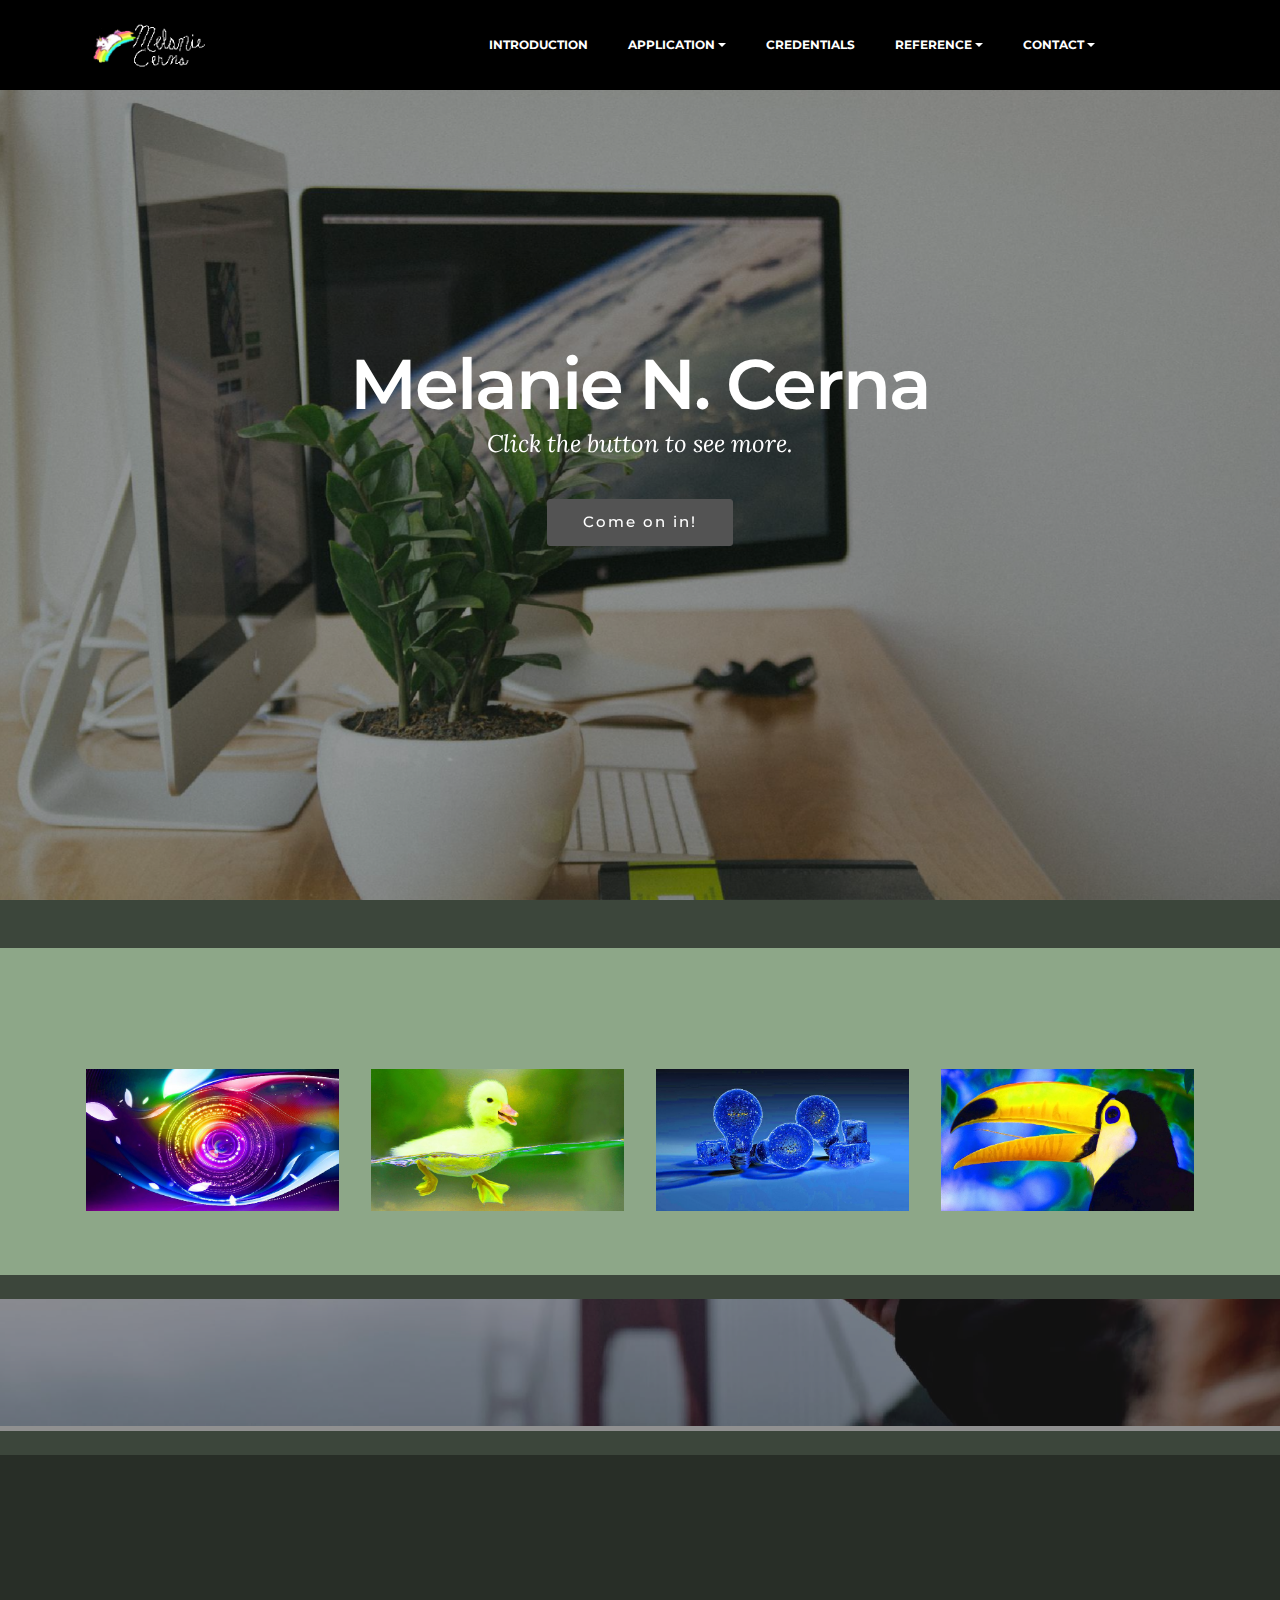
==== commit ff51c783: "create github pages" ====
--- a/index.html
+++ b/index.html
@@ -37,7 +37,7 @@
                 <div class="mbr-table-cell">
 
                     <div class="navbar-brand">
-                        <a href="intro.html" class="navbar-logo"><img src="assets/images/mobirise-logo-creation-384x128.png" alt="Mobirise"></a>
+                        <a href="index.html" class="navbar-logo"><img src="assets/images/mobirise-logo-creation-384x128.png" alt="Mobirise"></a>
                         
                     </div>
 
@@ -61,7 +61,7 @@
 
 </section>
 
-<section class="engine"><a rel="external" href="https://mobirise.com">Mobirise Website Creator</a></section><section class="mbr-section mbr-section-hero mbr-section-full mbr-parallax-background mbr-after-navbar" id="header1-2l" style="background-image: url(assets/images/mbr-5-2000x1333.jpg);">
+<section class="engine"><a rel="external" href="https://mobirise.com">Mobirise Web Site Builder</a></section><section class="mbr-section mbr-section-hero mbr-section-full mbr-parallax-background mbr-after-navbar" id="header1-2l" style="background-image: url(assets/images/mbr-5-2000x1333.jpg);">
 
     <div class="mbr-overlay" style="opacity: 0.4; background-color: rgb(0, 0, 0);"></div>
 
@@ -194,13 +194,13 @@
                     </ol>
                     <div class="carousel-inner">
                         <div class="carousel-item">
-                            <img alt="" src="assets/images/digital-camera-lense-2000x11254.jpg">
+                            <img alt="" src="assets/images/digital-camera-lense-2000x11256.jpg">
                         </div><div class="carousel-item">
                             <img alt="" src="assets/images/duckling-1-2000x1125.jpg">
                         </div><div class="carousel-item">
-                            <img alt="" src="assets/images/ice-glass-2000x11255.jpg">
+                            <img alt="" src="assets/images/ice-glass-2000x11257.jpg">
                         </div><div class="carousel-item active">
-                            <img alt="" src="assets/images/brazilian-birds-2000x11256.jpg">
+                            <img alt="" src="assets/images/brazilian-birds-2000x11258.jpg">
                         </div>
                     </div>
                     <a class="left carousel-control" role="button" data-slide="prev" href="#lb-gallery2-2x">
@@ -272,7 +272,7 @@
     </div>
 </section>
 
-<section class="mbr-footer footer4 mbr-section mbr-section-md-padding" id="contacts4-35" style="background-color: rgb(40, 46, 39); padding-top: 0px; padding-bottom: 0px;">
+<section class="mbr-footer footer4 mbr-section mbr-section-md-padding" id="contacts4-35" style="background-color: rgb(40, 46, 39); padding-top: 30px; padding-bottom: 0px;">
     
     <div class="container">
         <div class="mbr-contacts row">
@@ -291,7 +291,7 @@
                     <div hidden="" data-form-alert-success="true">Thanks for filling out form!</div>
                 </div>
                 <form action="https://mobirise.com/" method="post" data-form-title="MESSAGE">
-                    <input type="hidden" value="dUTnLqi6zlxCQ/XoFtdEibriO3yAO1VmAvQqGO/AAaVDPTCxBOSgYIqZ64WEZKrZw2zZCkFE9Z1qxiAtex/Q+ufoEbJItRTCbBpmD2u3YBq5Lhl1LEHsSdOEklHel9WH" data-form-email="true">
+                    <input type="hidden" value="bha4AYcjsRB31CvYr4GbGik0SczjqJqrdimehrz6aMB/bq0mubZSXDklpRBap3WspUStYdwKGnnnYgXlq7PYlEHz1hhmE2zPNSVsw/GhYn09kmPBGgzXpt2vwmGk4H7Y" data-form-email="true">
                     
                     <div class="form-group">
                         <label class="form-control-label" for="contacts4-35-email">Email<span class="form-asterisk">*</span></label>
